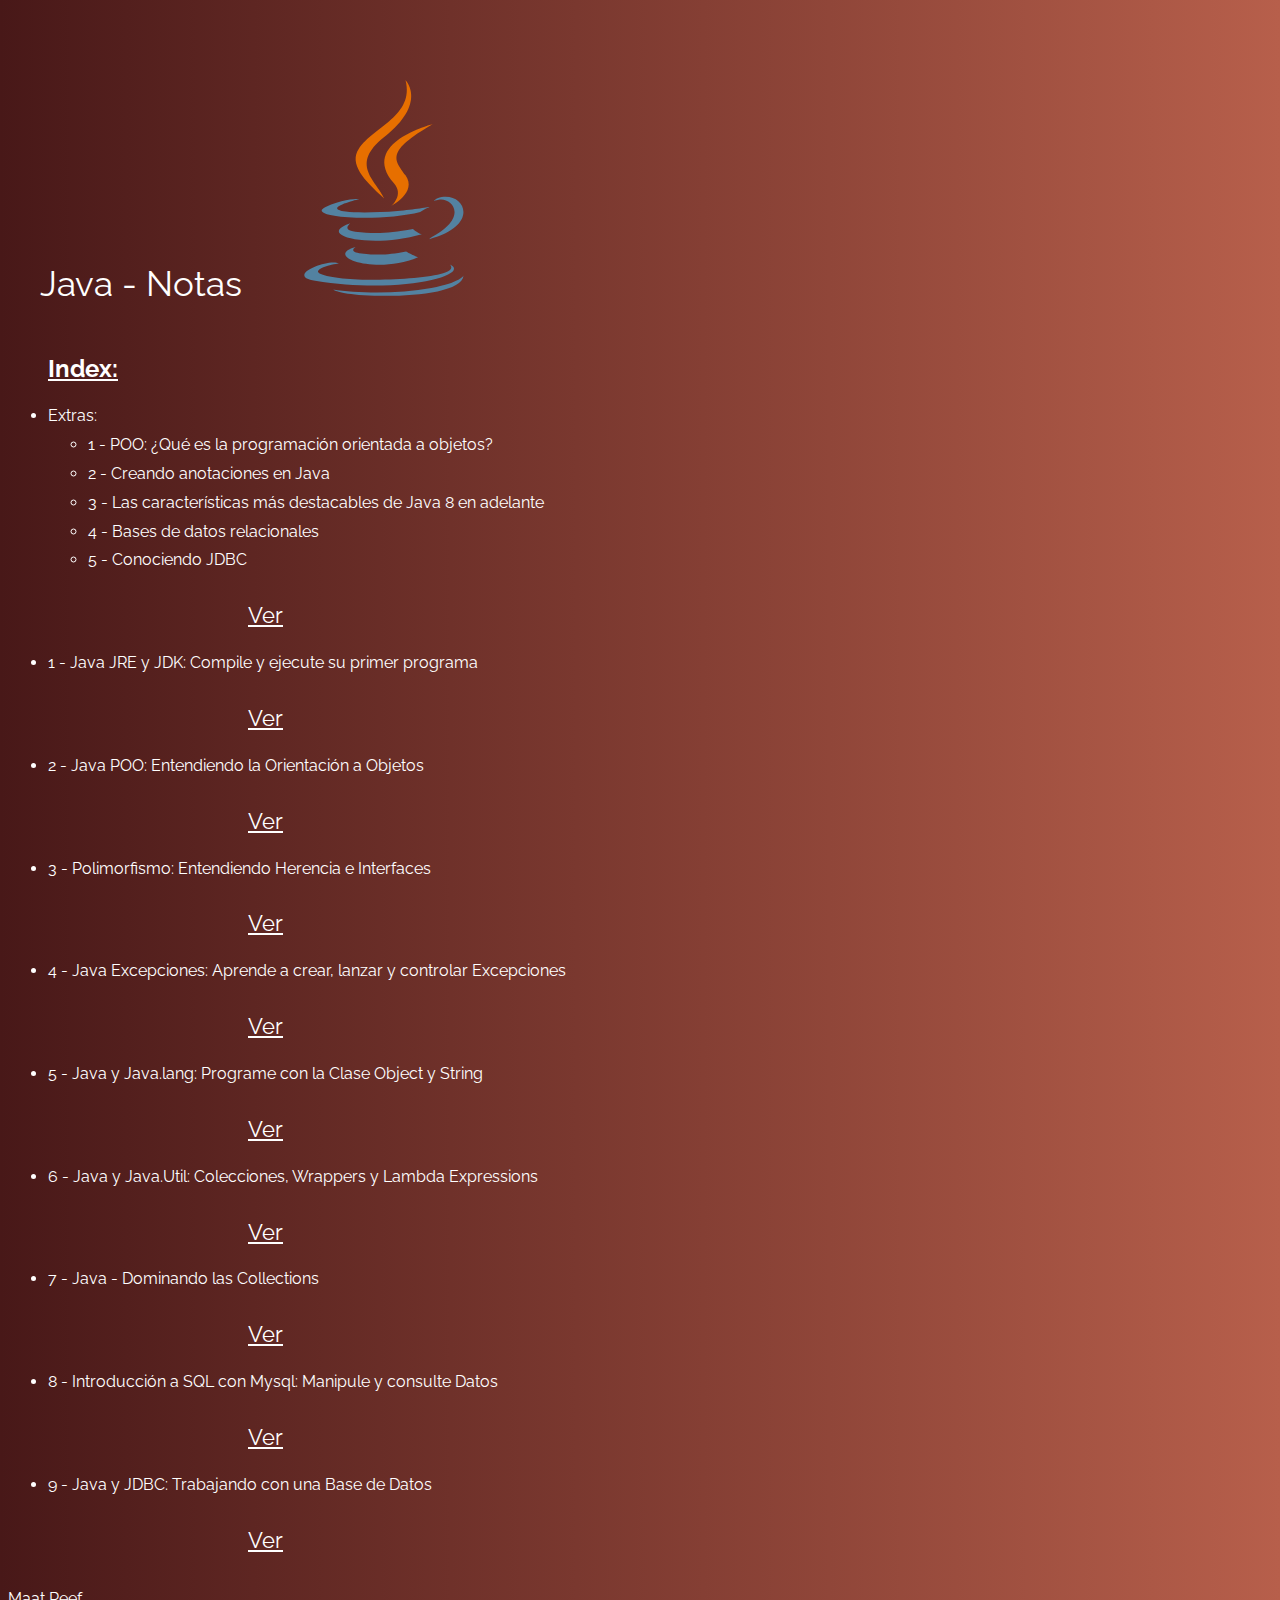
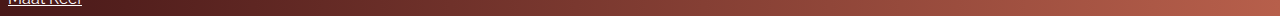
==== index.html @ fba9f631 "Detalles" ====
<!DOCTYPE html>
<html lang="en">
<head>
    <meta charset="UTF-8">
    <meta name="viewport" content="width=device-width, initial-scale=1.0">
    <link rel="shortcut icon" type=image/jpg href="img/logo/favicon.ico"/>
    <title>Introducción Java</title>
    <link href="https://fonts.googleapis.com/css?family=Raleway:400,700,900" rel="stylesheet">
    <link rel="stylesheet" href="css/style.css">

</head>
<body>

    <div class="contenido">
        <p>Java - Notas</p>
        <img src="img/java.svg" style="width: 160px; margin-left: 50px;" alt="">
    </div>

    <h2 class="index">Index:</h2>
    <table>
        <ul>
            <li>Extras:</li>
            <ul>
                <li>1 - POO: ¿Qué es la programación orientada a objetos?</li>
                <li>2 - Creando anotaciones en Java</li>
                <li>3 - Las características más destacables de Java 8 en adelante</li>
                <li>4 - Bases de datos relacionales</li>
                <li>5 - Conociendo JDBC</li>
            </ul>
            <a class="search" href="1/0_Atajos/index.html" target="blank_">Ver</a> 
            <br>

            <li>1 - Java JRE y JDK: Compile y ejecute su primer programa</li>
            <ul>
                
            </ul>
            <a class="search" href="1/1/index.html" target="blank_">Ver</a> 
            <br>

            <li>2 - Java POO: Entendiendo la Orientación a Objetos</li>
            <ul>
                
            </ul>
            <a class="search" href="1/2/index.html" target="blank_">Ver</a> 
            <br>

            <li>3 - Polimorfismo: Entendiendo Herencia e Interfaces</li>
            <ul>
                
            </ul>
            <a class="search" href="1/3/index.html" target="blank_">Ver</a> 
            <br>

            <li>4 - Java Excepciones: Aprende a crear, lanzar y controlar Excepciones</li>
            <ul>
                
            </ul>
            <a class="search" href="1/4/index.html" target="blank_">Ver</a> 
            <br>

            <li>5 - Java y Java.lang: Programe con la Clase Object y String</li>
            <ul>
                
            </ul>
            <a class="search" href="1/5/index.html" target="blank_">Ver</a> 
            <br>

            <li>6 - Java y Java.Util: Colecciones, Wrappers y Lambda Expressions</li>
            <ul>
                
            </ul>
            <a class="search" href="1/6/index.html" target="blank_">Ver</a> 
            <br>

            <li>7 - Java - Dominando las Collections</li>
            <ul>
                
            </ul>
            <a class="search" href="1/7/index.html" target="blank_">Ver</a> 
            <br>

            <li>8 - Introducción a SQL con Mysql: Manipule y consulte Datos</li>
            <ul>
                
            </ul>
            <a class="search" href="1/8/index.html" target="blank_">Ver</a> 
            <br>

            <li>9 - Java y JDBC: Trabajando con una Base de Datos</li>
            <ul>
                
            </ul>
            <a class="search" href="1/9/index.html" target="blank_">Ver</a> 

            <!-- <br>
            <li>10 - </li>
            <ul>
                
            </ul>
            <a class="search" href="#" target="blank_">Ver</a> 
            <br>
            <li>11 </li>
            <ul>

            </ul>
            <a class="search" href="#" target="blank_">Ver</a> 
            <br> -->
        </ul>
    </table>
        <!-- <h2 class="index">Extras:</h2>
        <table>
            <ul>
                <li>1 - </li>
                <ul>

                </ul>
                <a class="search" href="#" target="blank_">Ver</a>
                <br>
                <br>
            </ul> 
        </table> -->
    <a href="http://maatreef.netlify.app" target="_blank">Maat Reef</a>
</body>
</html>
---- css/style.css ----
body {
    background: #b75f4b;  /* fallback for old browsers */
    background: -webkit-linear-gradient(to right, #481818, #b75f4b);  /* Chrome 10-25, Safari 5.1-6 */
    background: linear-gradient(to right, #481818, #b75f4b); /* W3C, IE 10+/ Edge, Firefox 16+, Chrome 26+, Opera 12+, Safari 7+ */
}

h1, p, a{
    font-family: 'Raleway', sans-serif;
    display: inline-block;
    text-align: center;
    line-height:.8;
    color: white;
    padding: 0rem;
}
.index{
    font-size: 1.5rem;
    margin-left: -1.5   rem;
    text-decoration: underline;
}
ul{
    text-decoration: none;
}
li{
    font-family: 'Raleway', sans-serif;
    line-height:1.8rem;
    color: white;
}
.search {
    display: inline-block;
    font-size: 1.4rem;
    margin-top: 1.5rem;
    margin-left: 12rem;
    margin-bottom: 1rem;
    border-radius: 0.5rem;
    background-color: transparent;
    font-family: 'Raleway', sans-serif;;
    padding: 0.5rem;
}
pre{
    font-family: Verdana, Geneva, Tahoma, sans-serif;
    margin-left: 20rem;
    display: inline-block;
    margin: 5rem auto 0 auto;
    line-height: 1.25rem;
    color: white;
}
.contenido {
    max-width: 1200px;
    margin: 5rem auto 0 auto;
    color: white;
    font-size: 3rem;
    font-family: 'Raleway', sans-serif;
}
@media (max-width:560px) {
    .contenido{
        font-size: 0.5rem;
    }
    pre{
        font-size: 0.7rem;
    }
}
h1 {
    font-size: 4rem;
}
h2{
    font-size: 2rem;
    text-decoration: underline;
    font-family: 'Raleway', sans-serif;;
    padding-left: 2.5rem;
    color: white;
}
p {
    font-size: 2.2rem;
}

.hashtag {
    font-family: Arial, Helvetica, sans-serif;
}

/*Boton wpp*/
.contact{
    position: fixed;
    right: 6px;
    top: 90%;
    z-index: 20;
}
.contact .wpp{
    float: right;
    clear: right;
    margin: 6px;
    max-width: 100%;
    vertical-align: middle;
    border-style: none;
}
.contact .wpp:hover{   
    transform: scale(1.5) rotate(1turn);
    transition: all 0.7s ease-in-out;
}
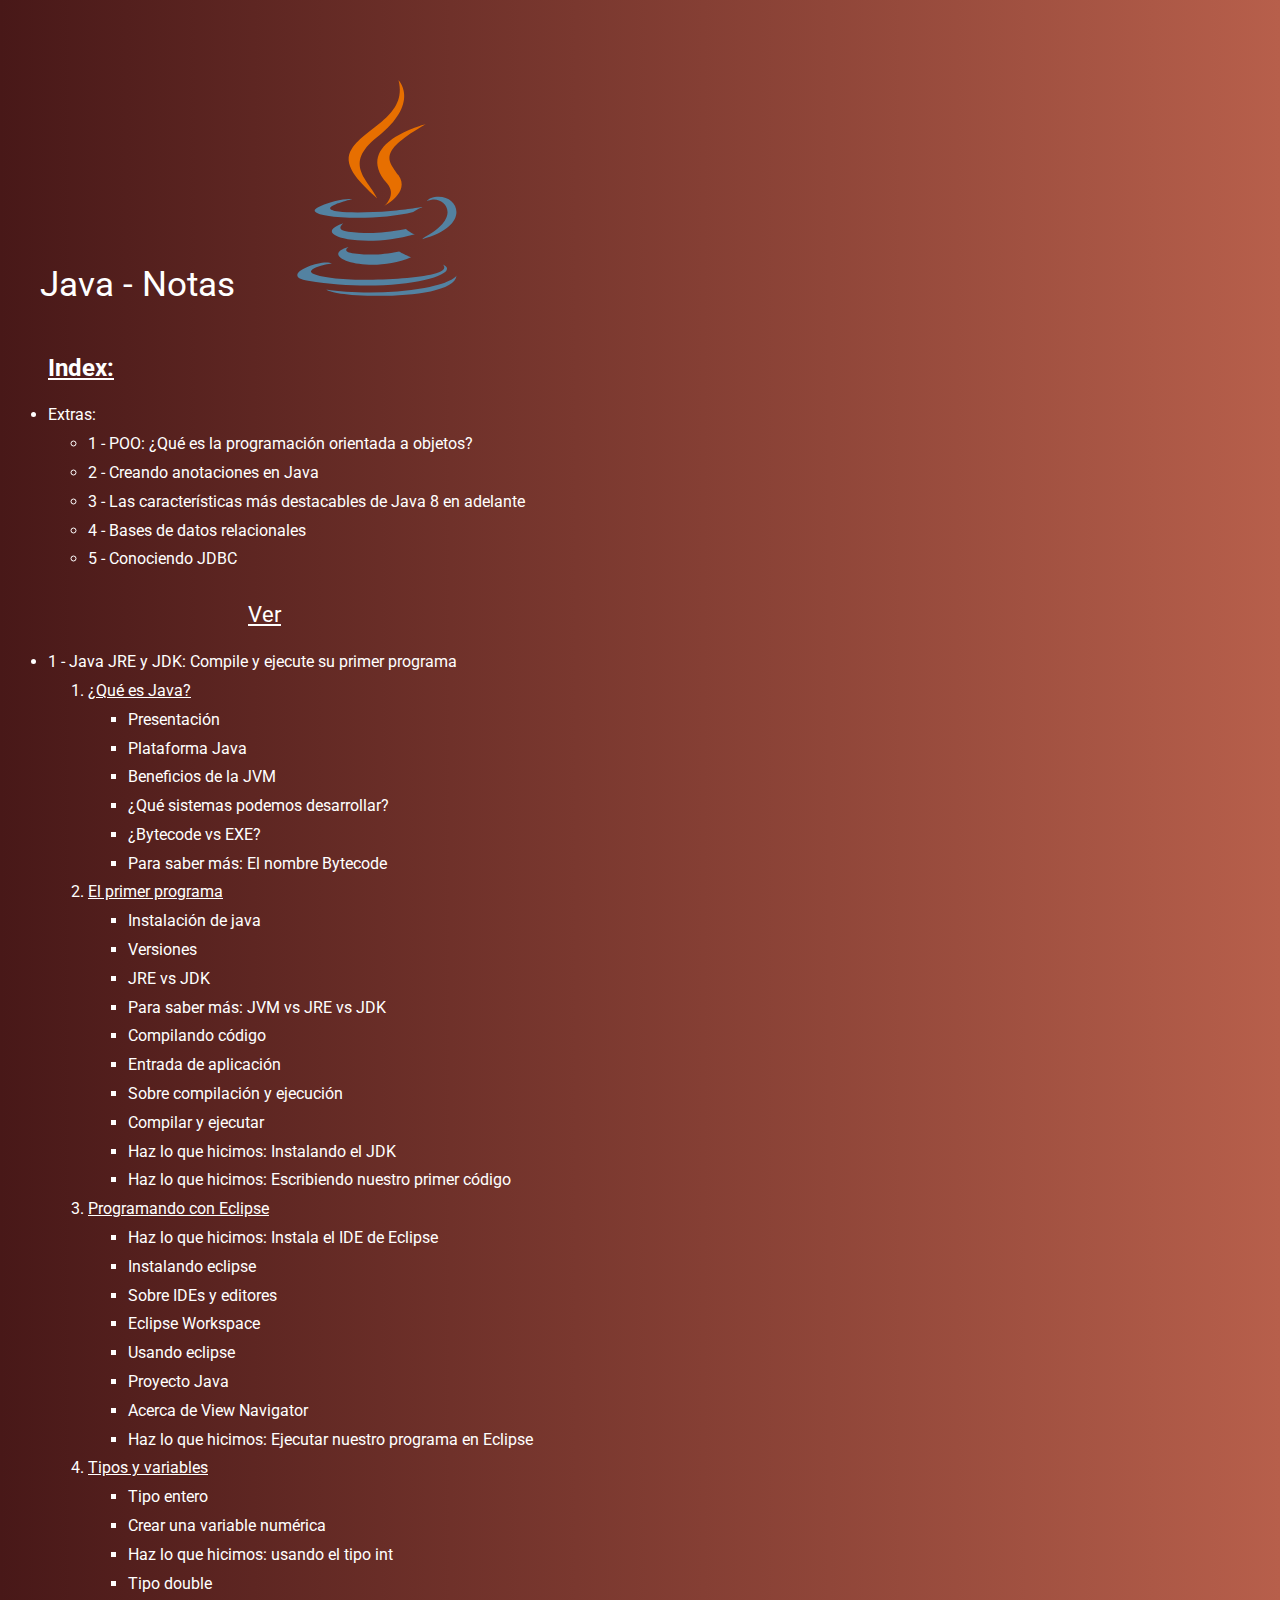
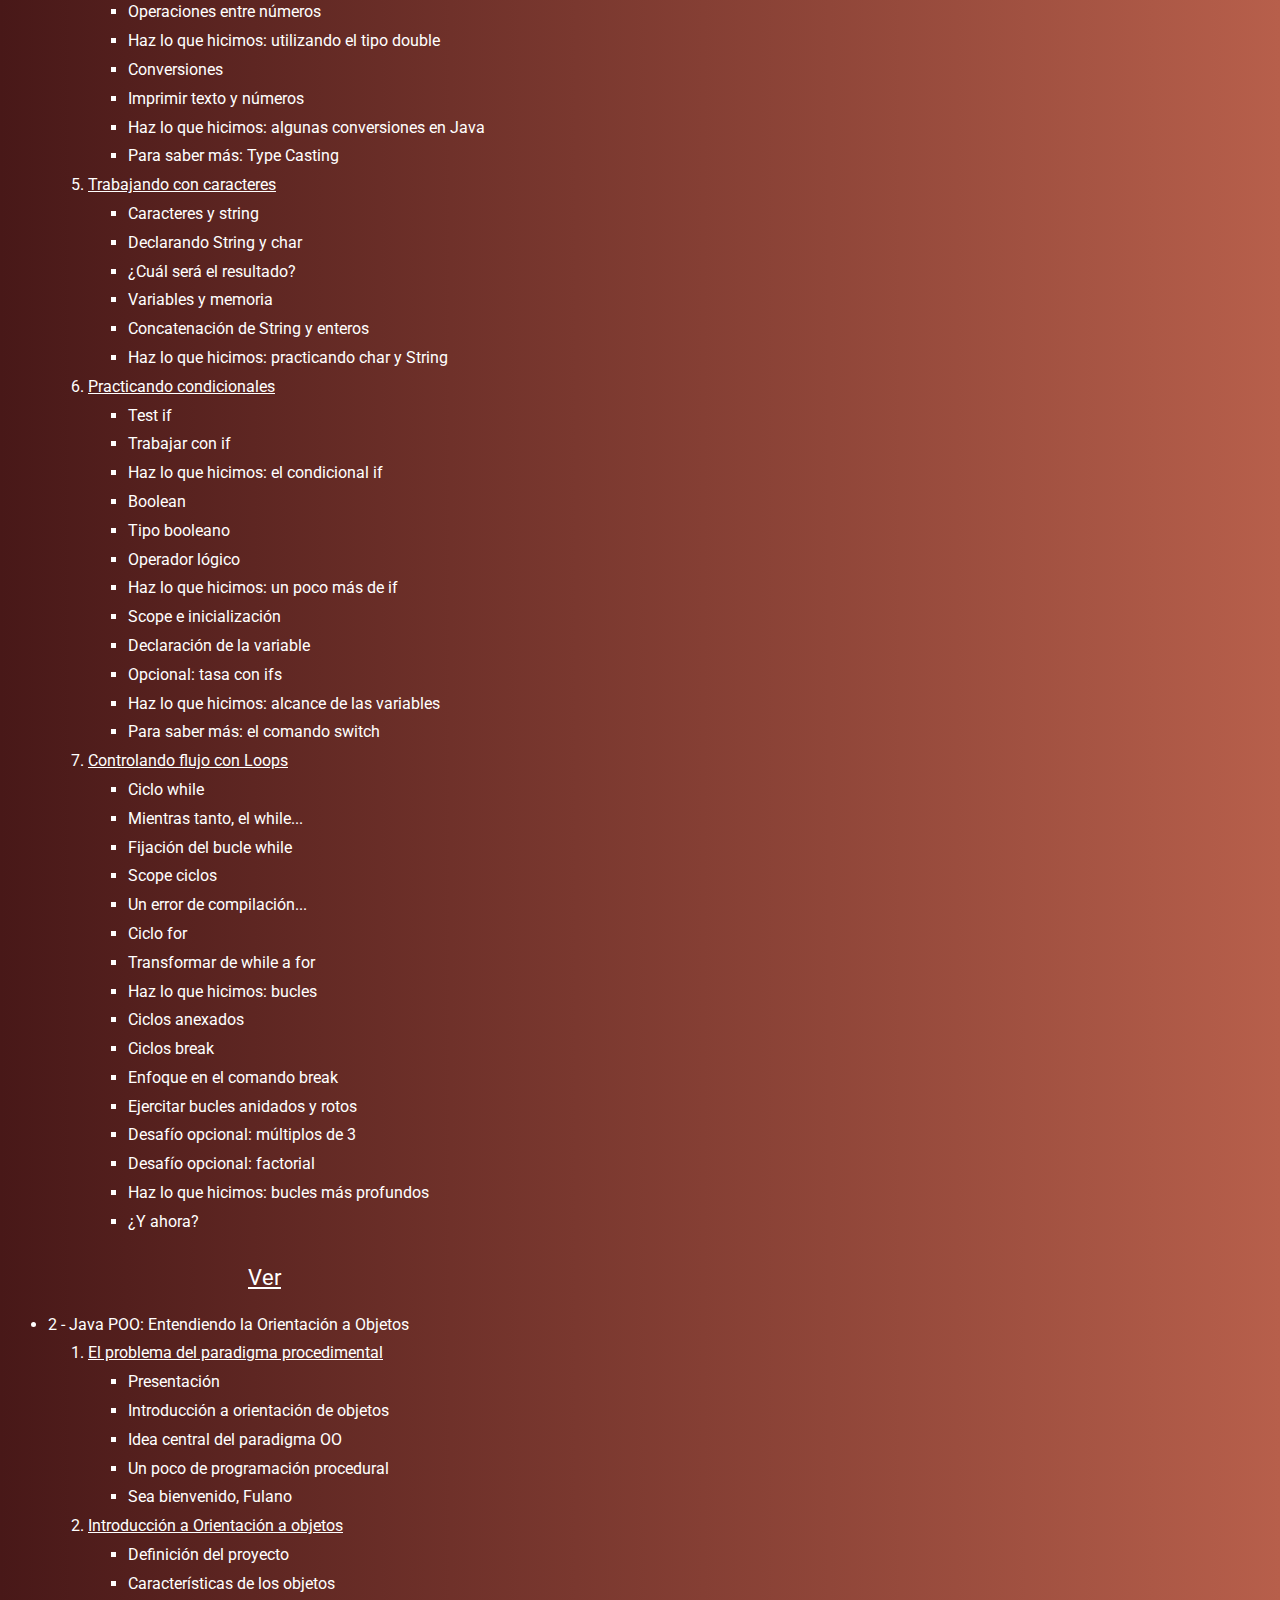
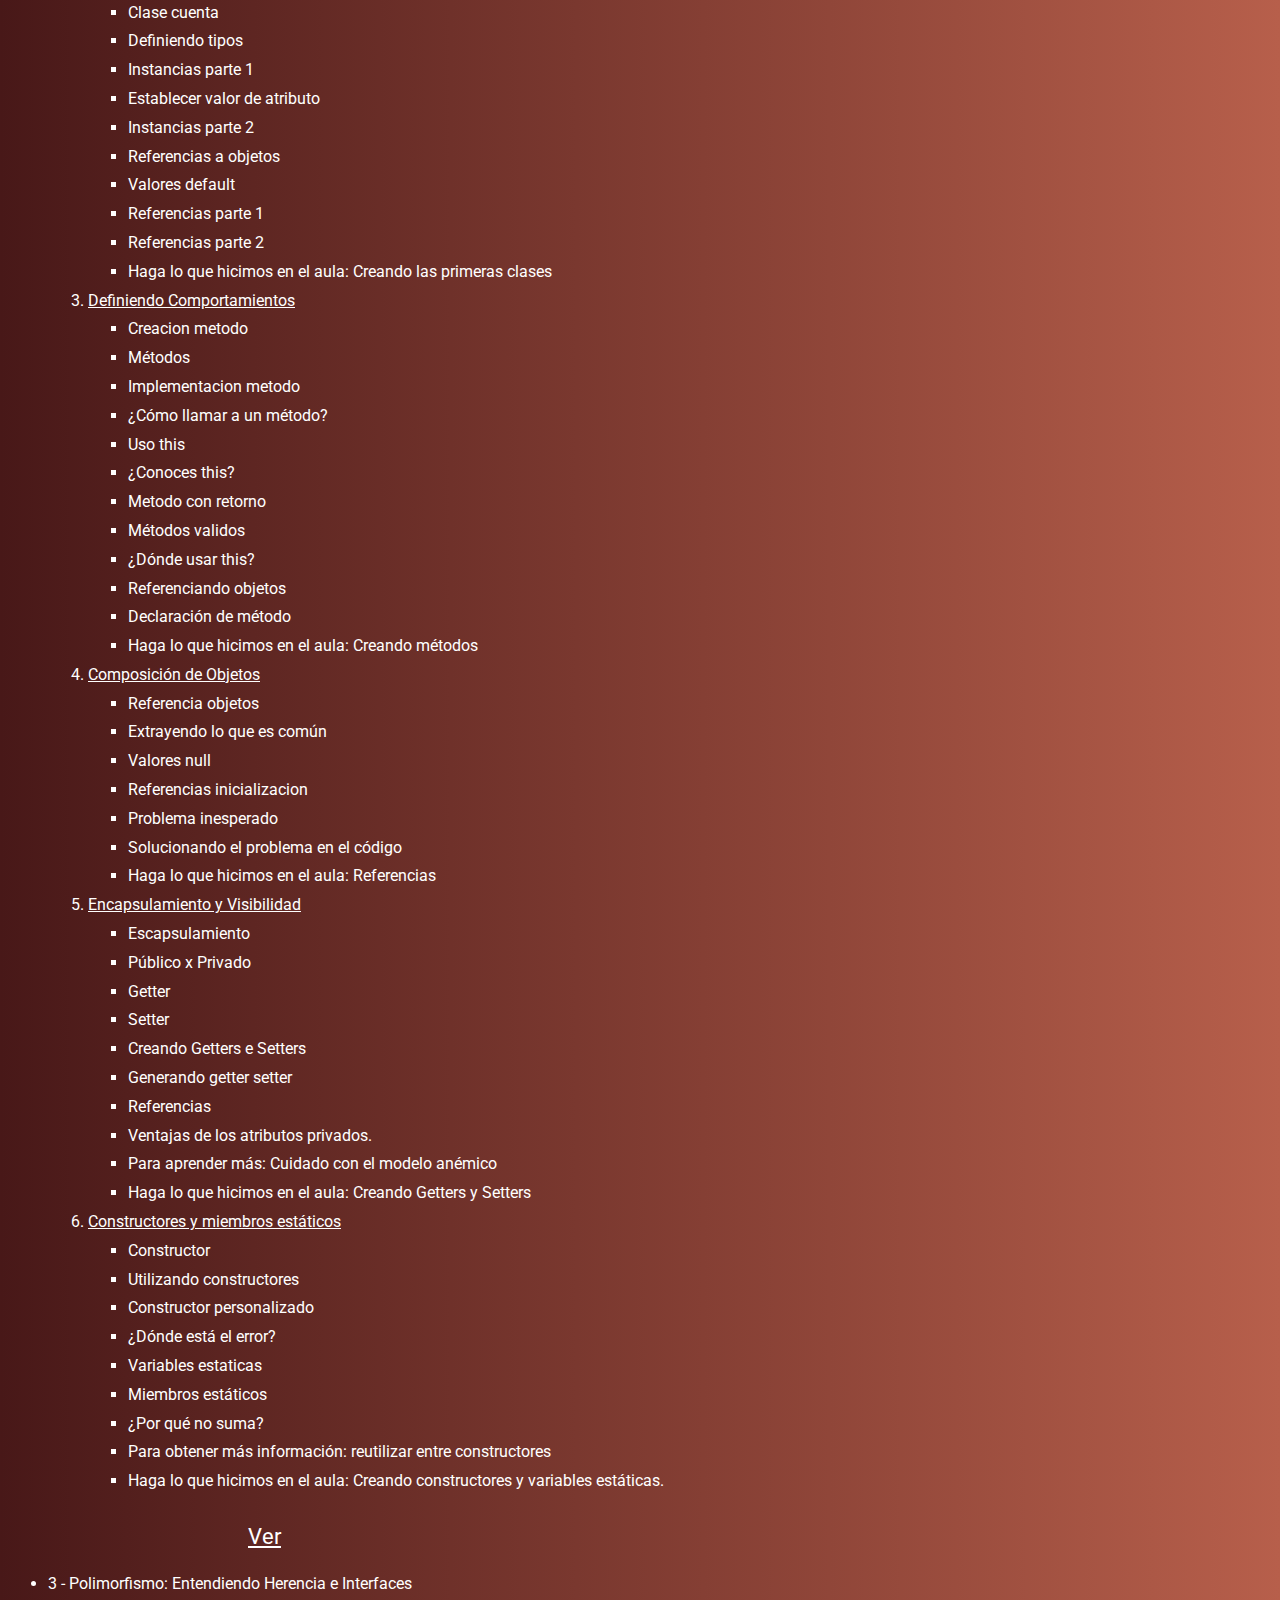
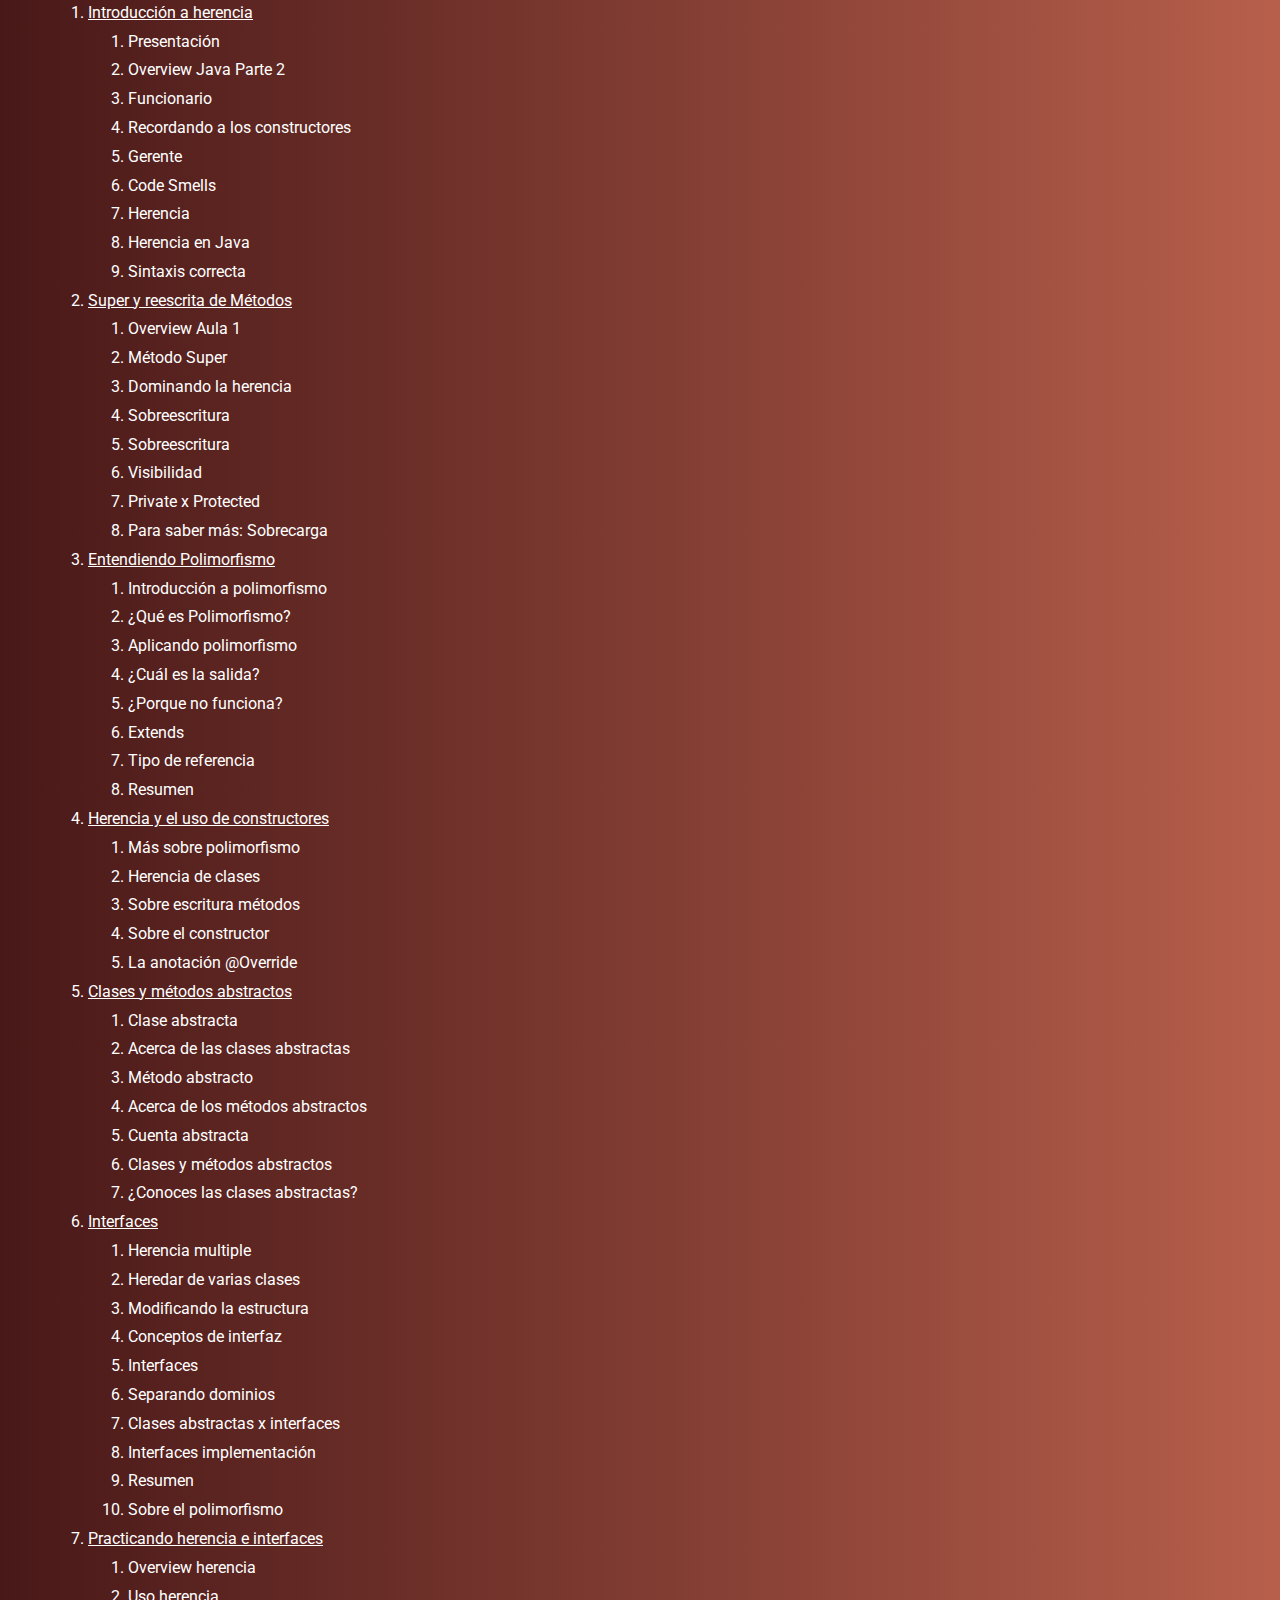
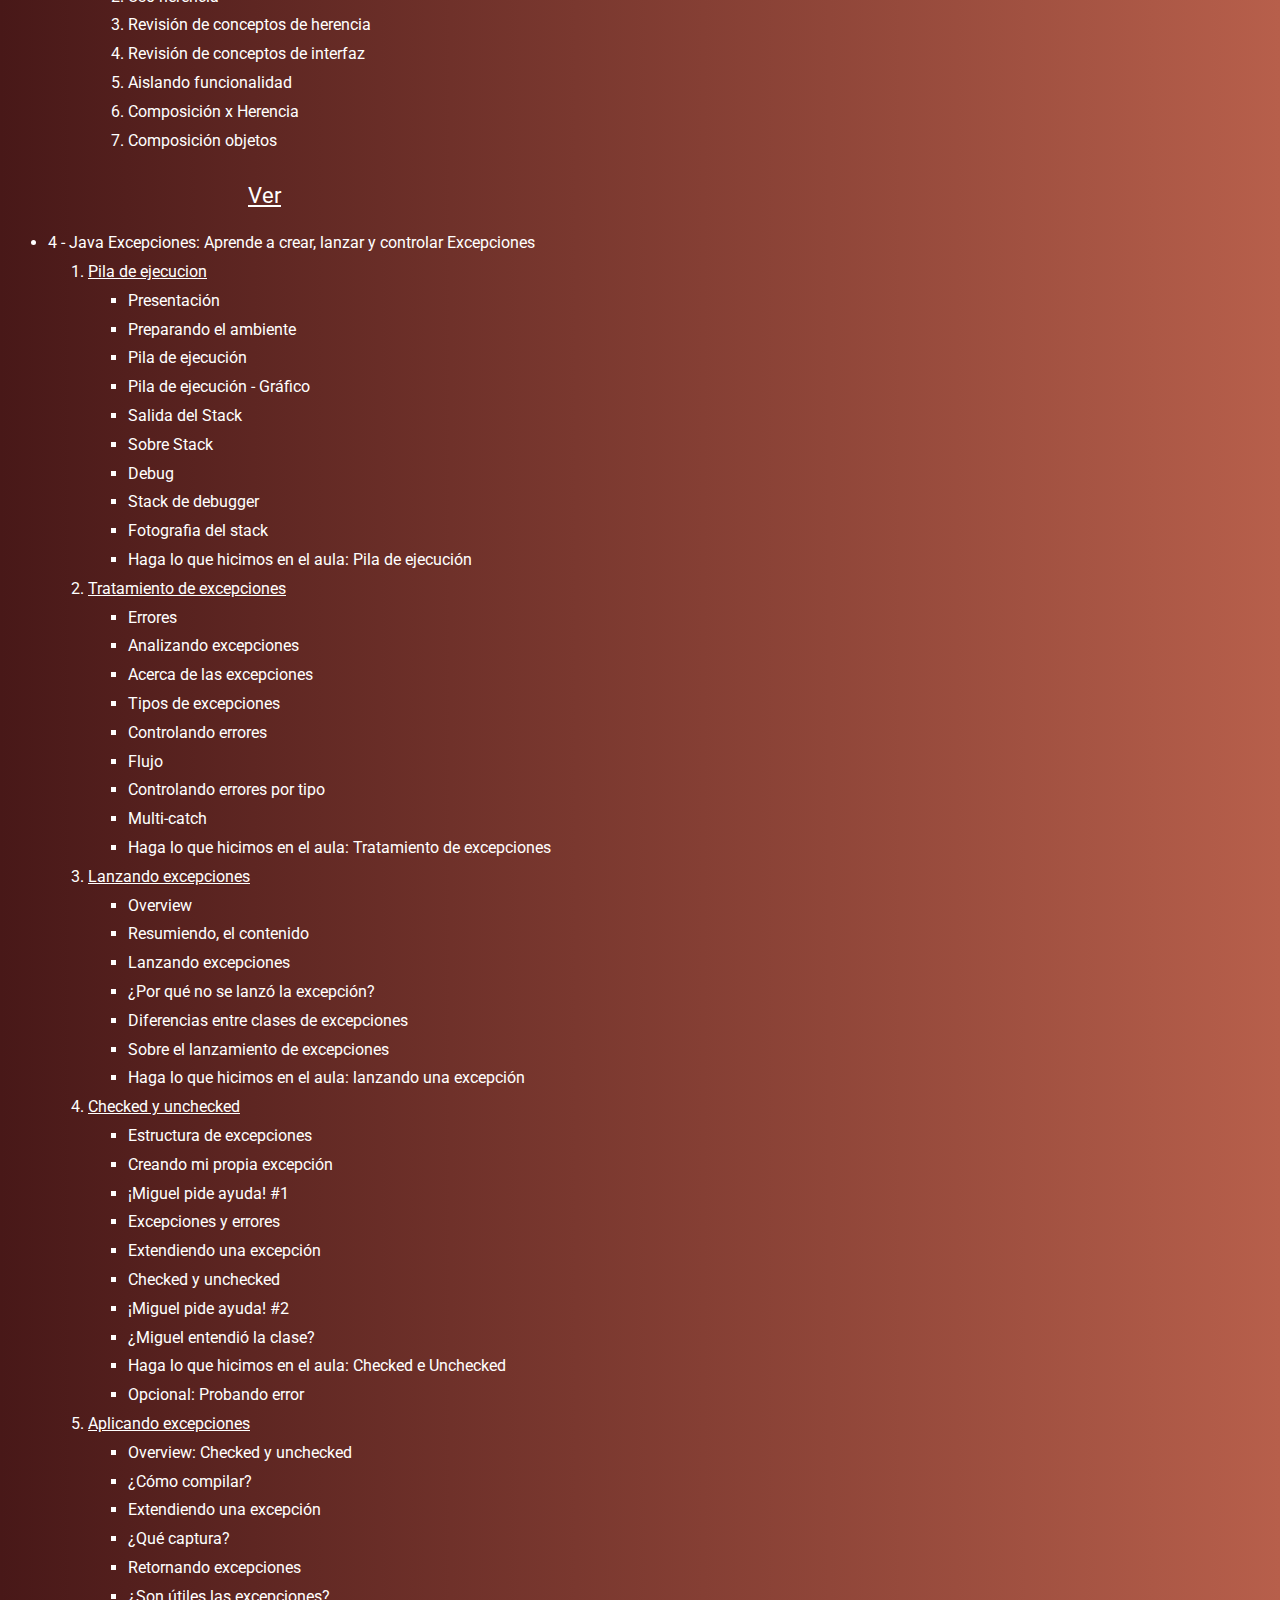
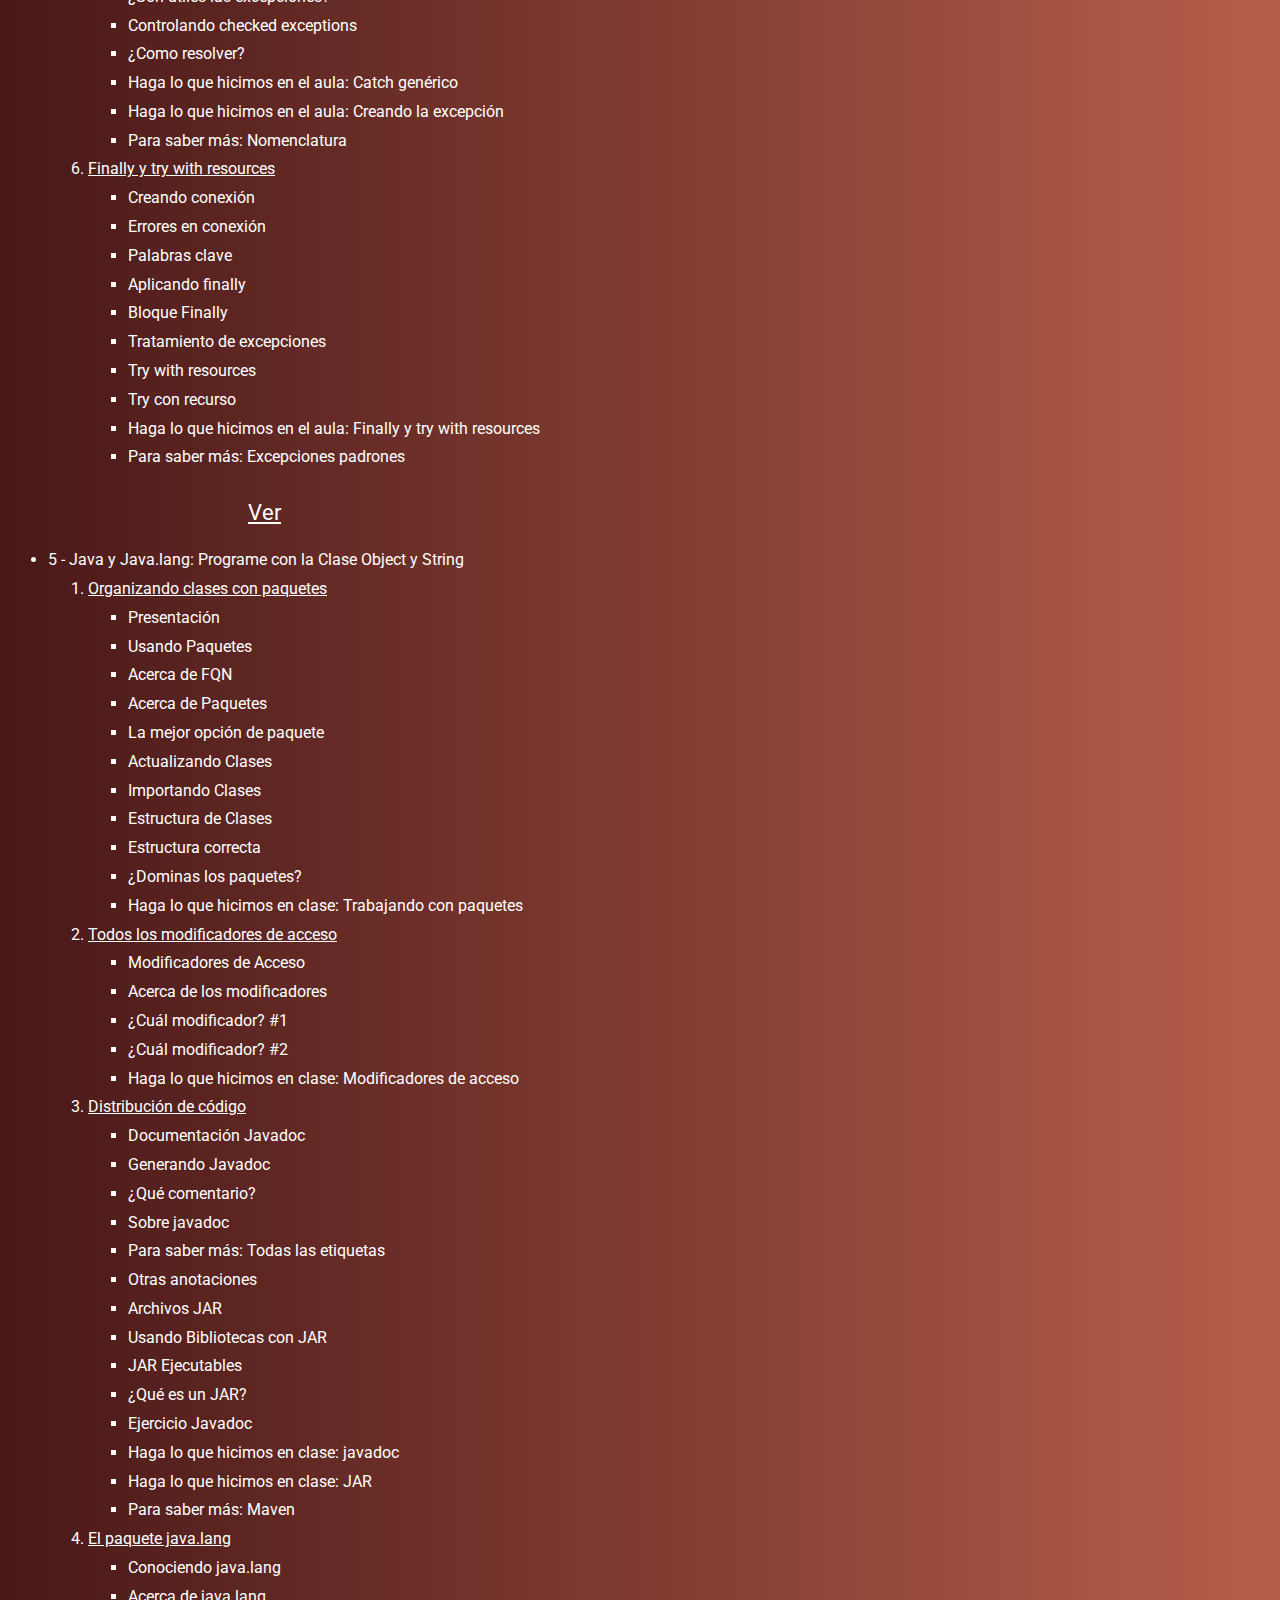
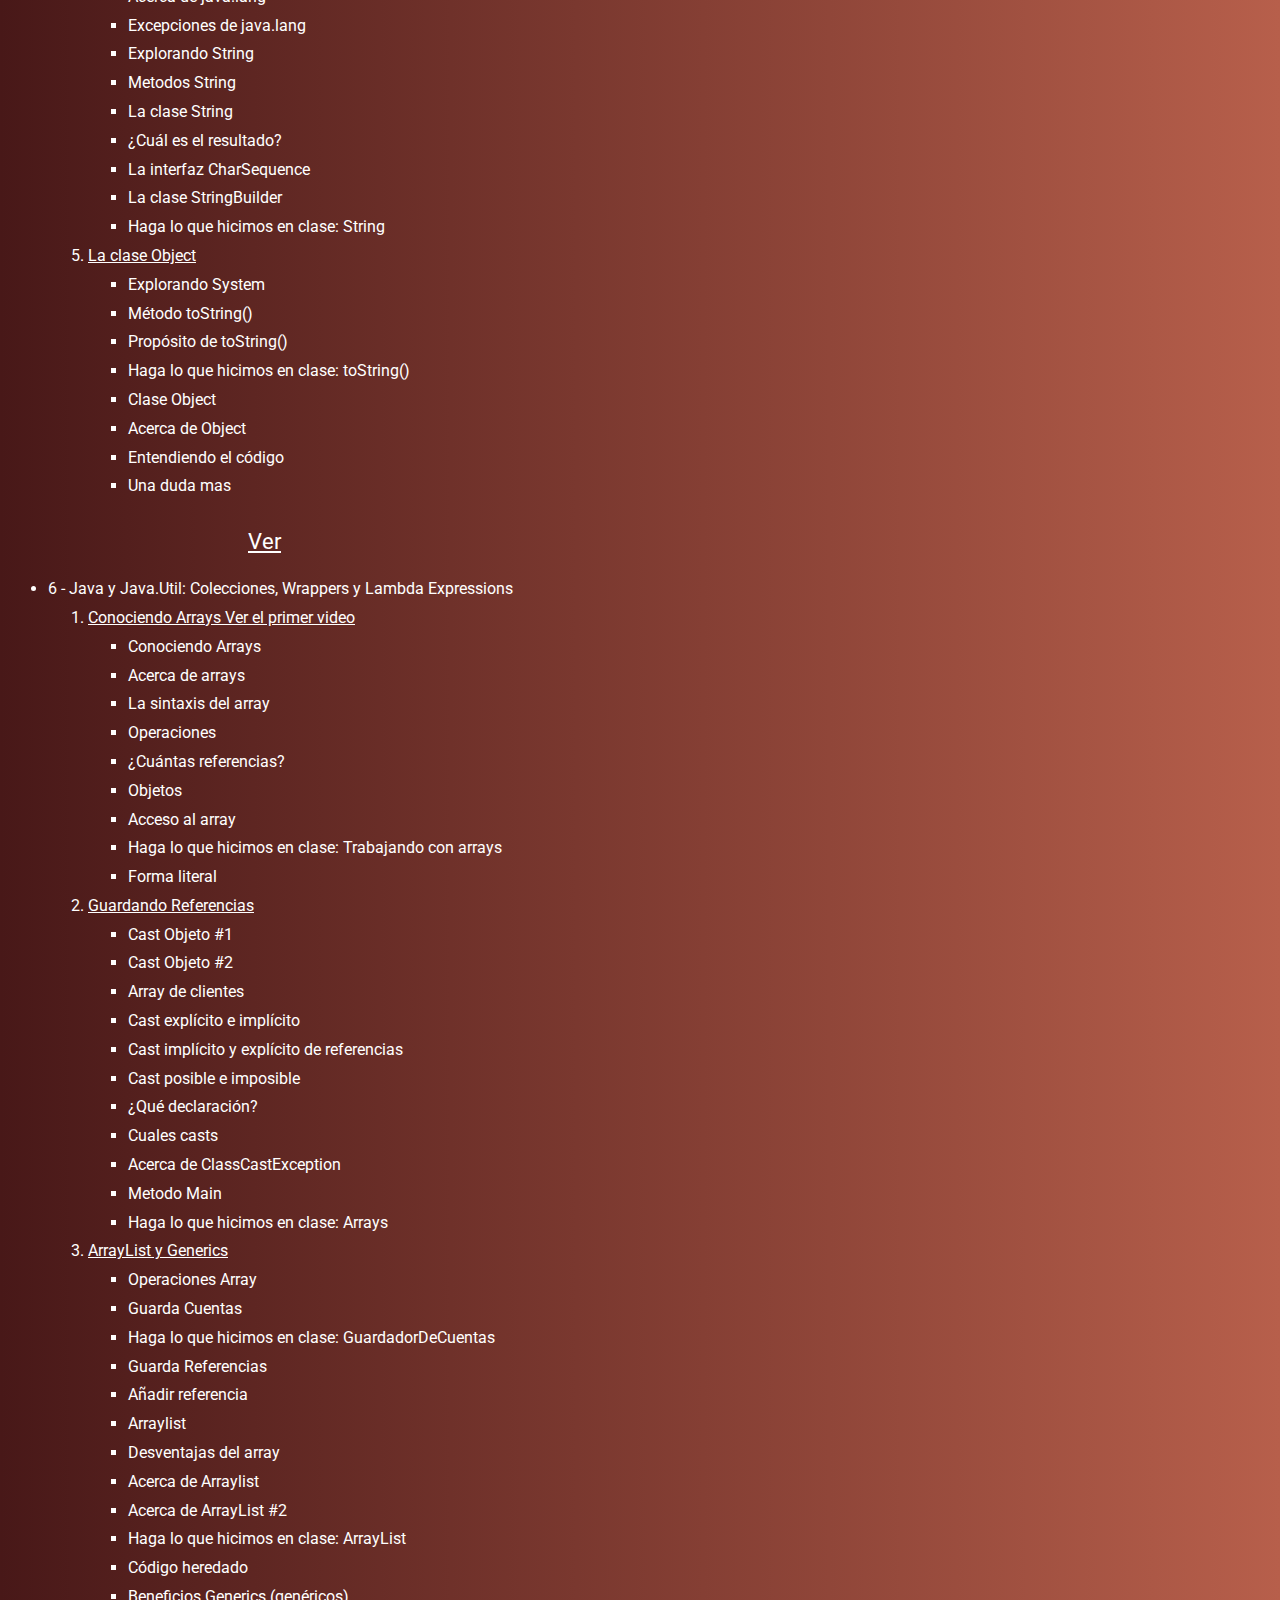
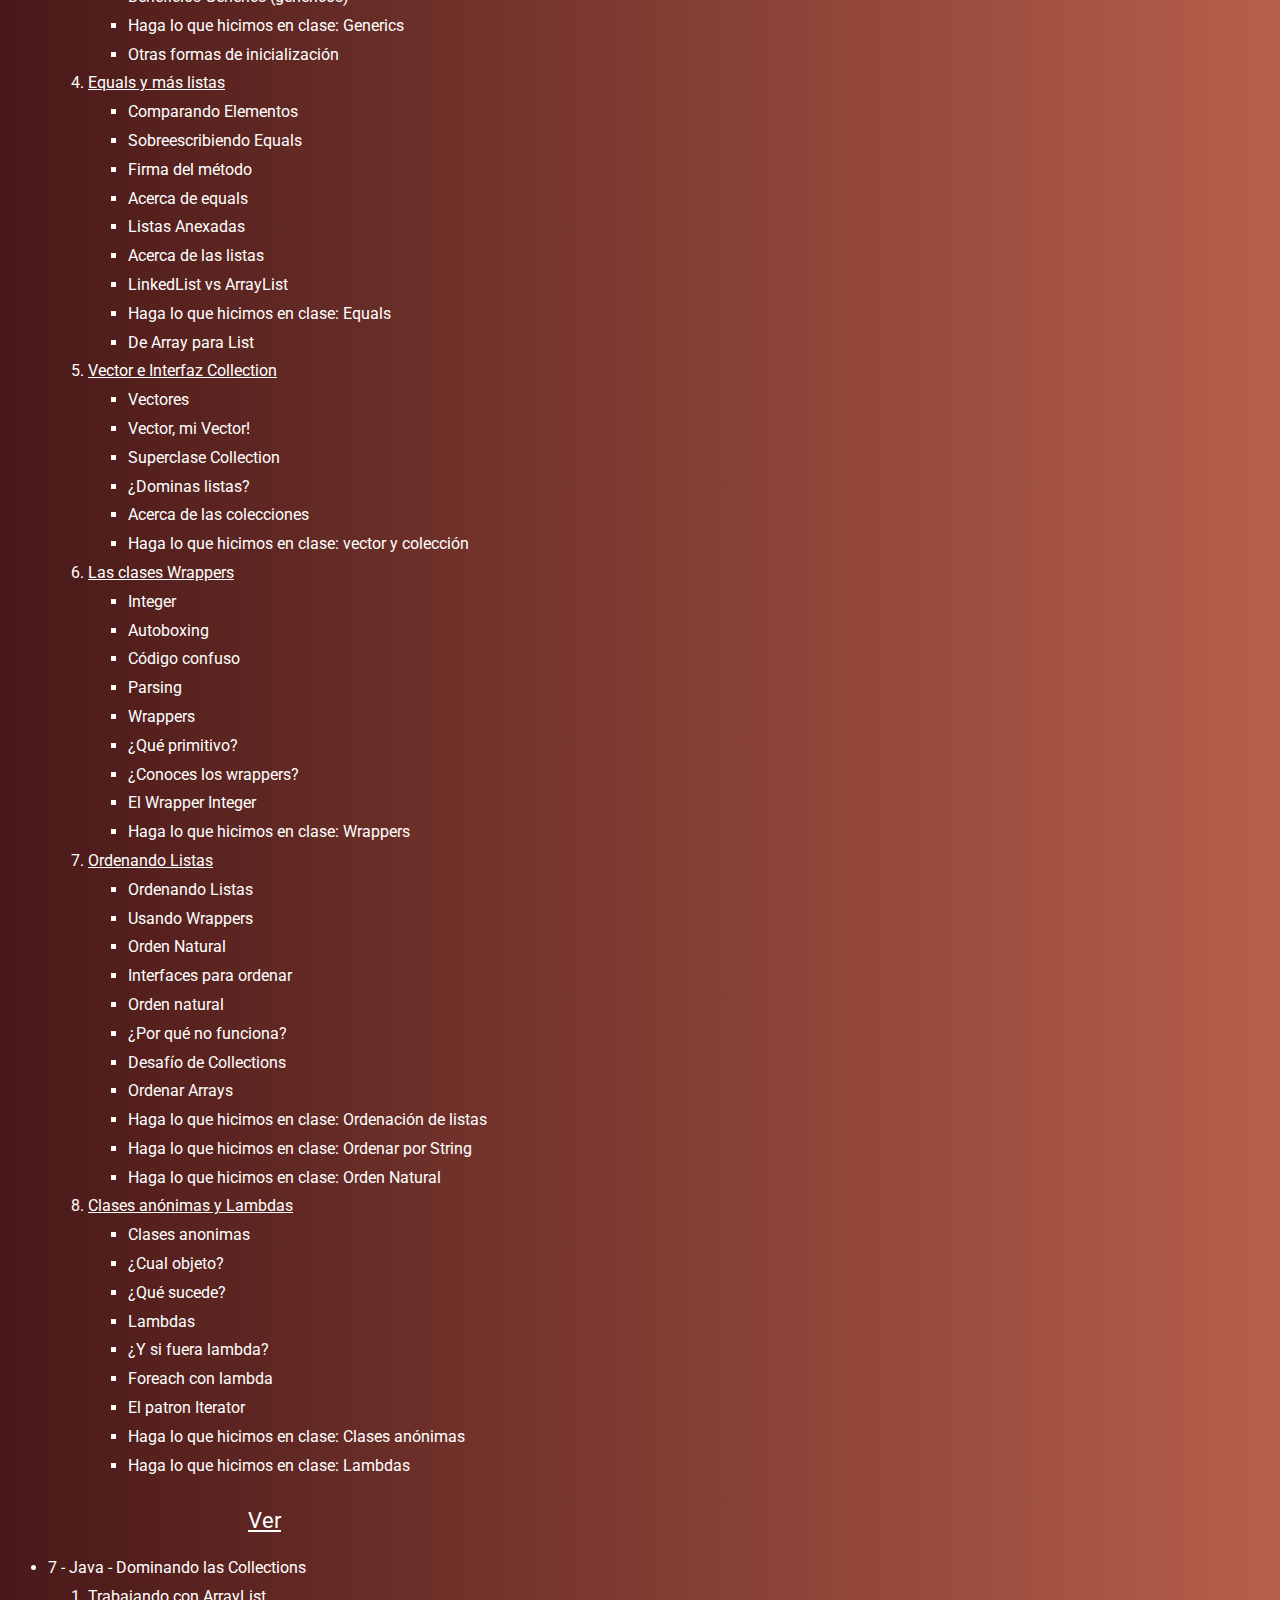
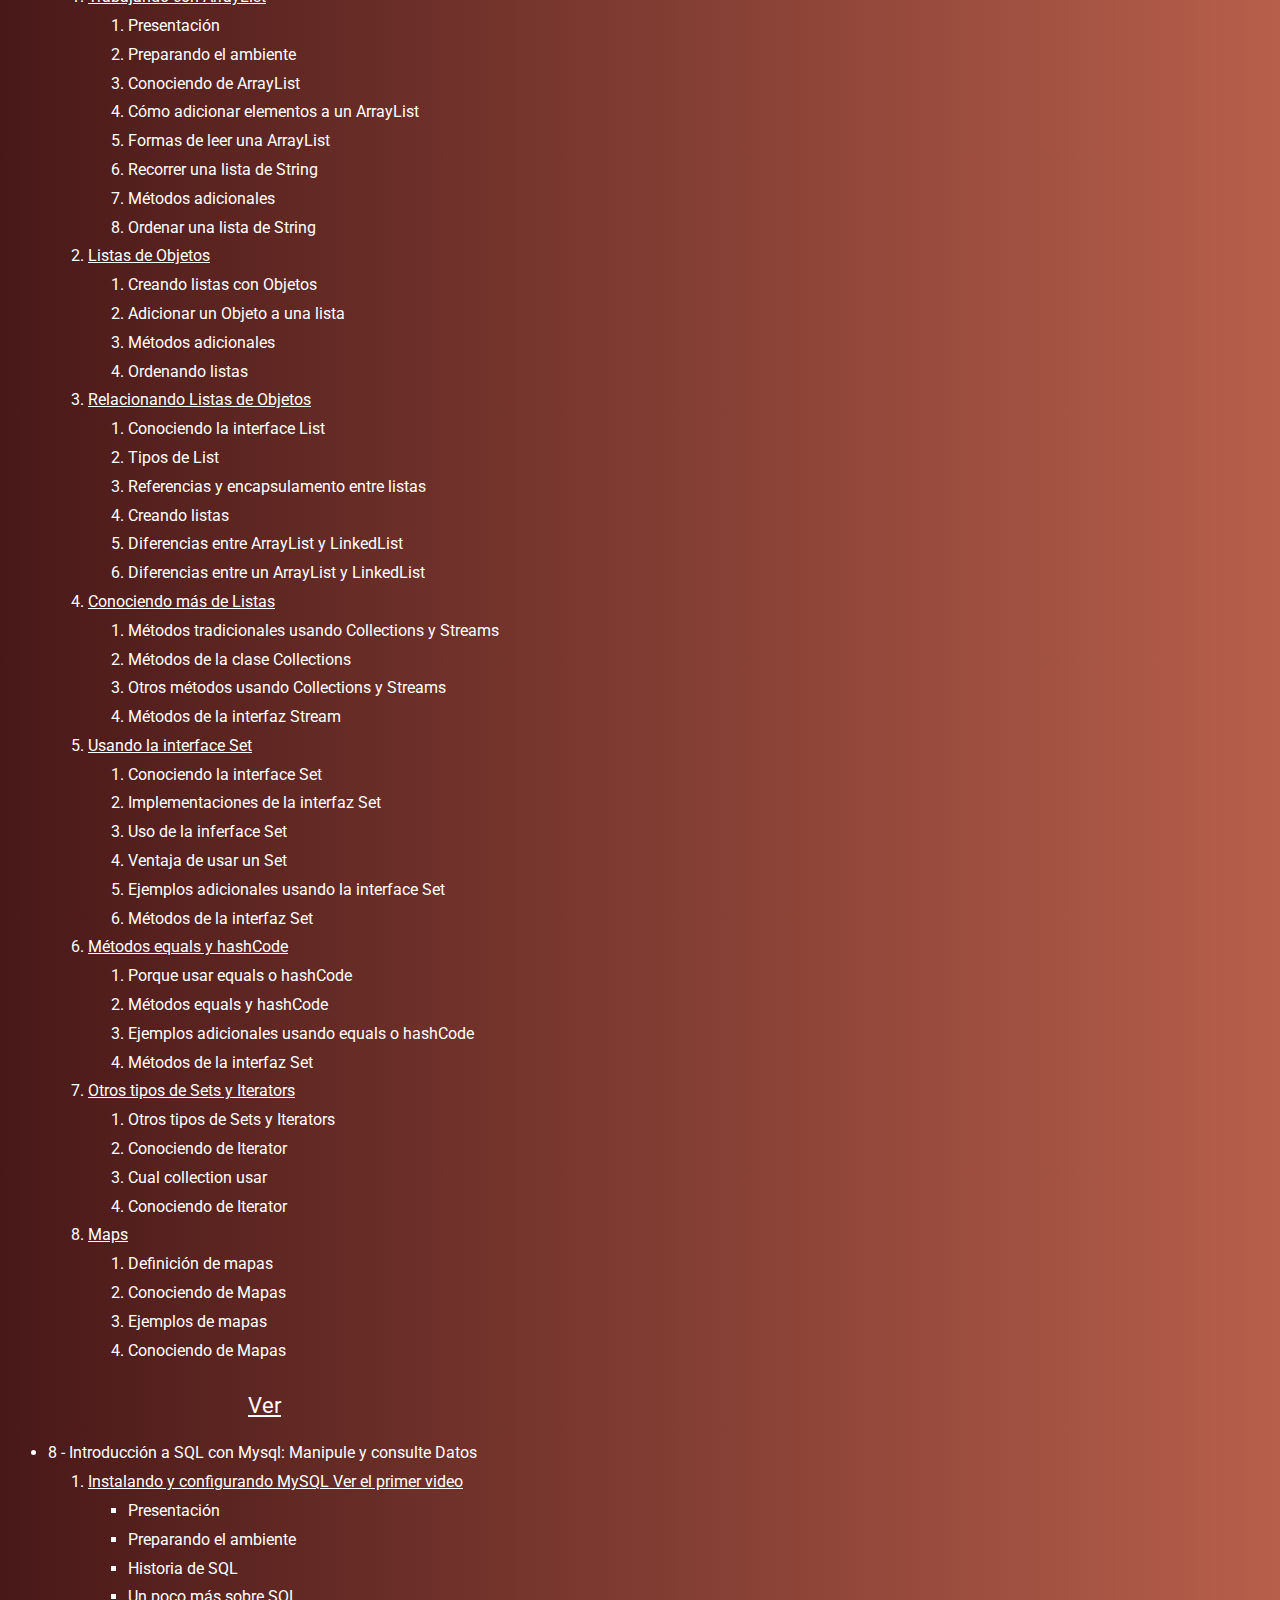
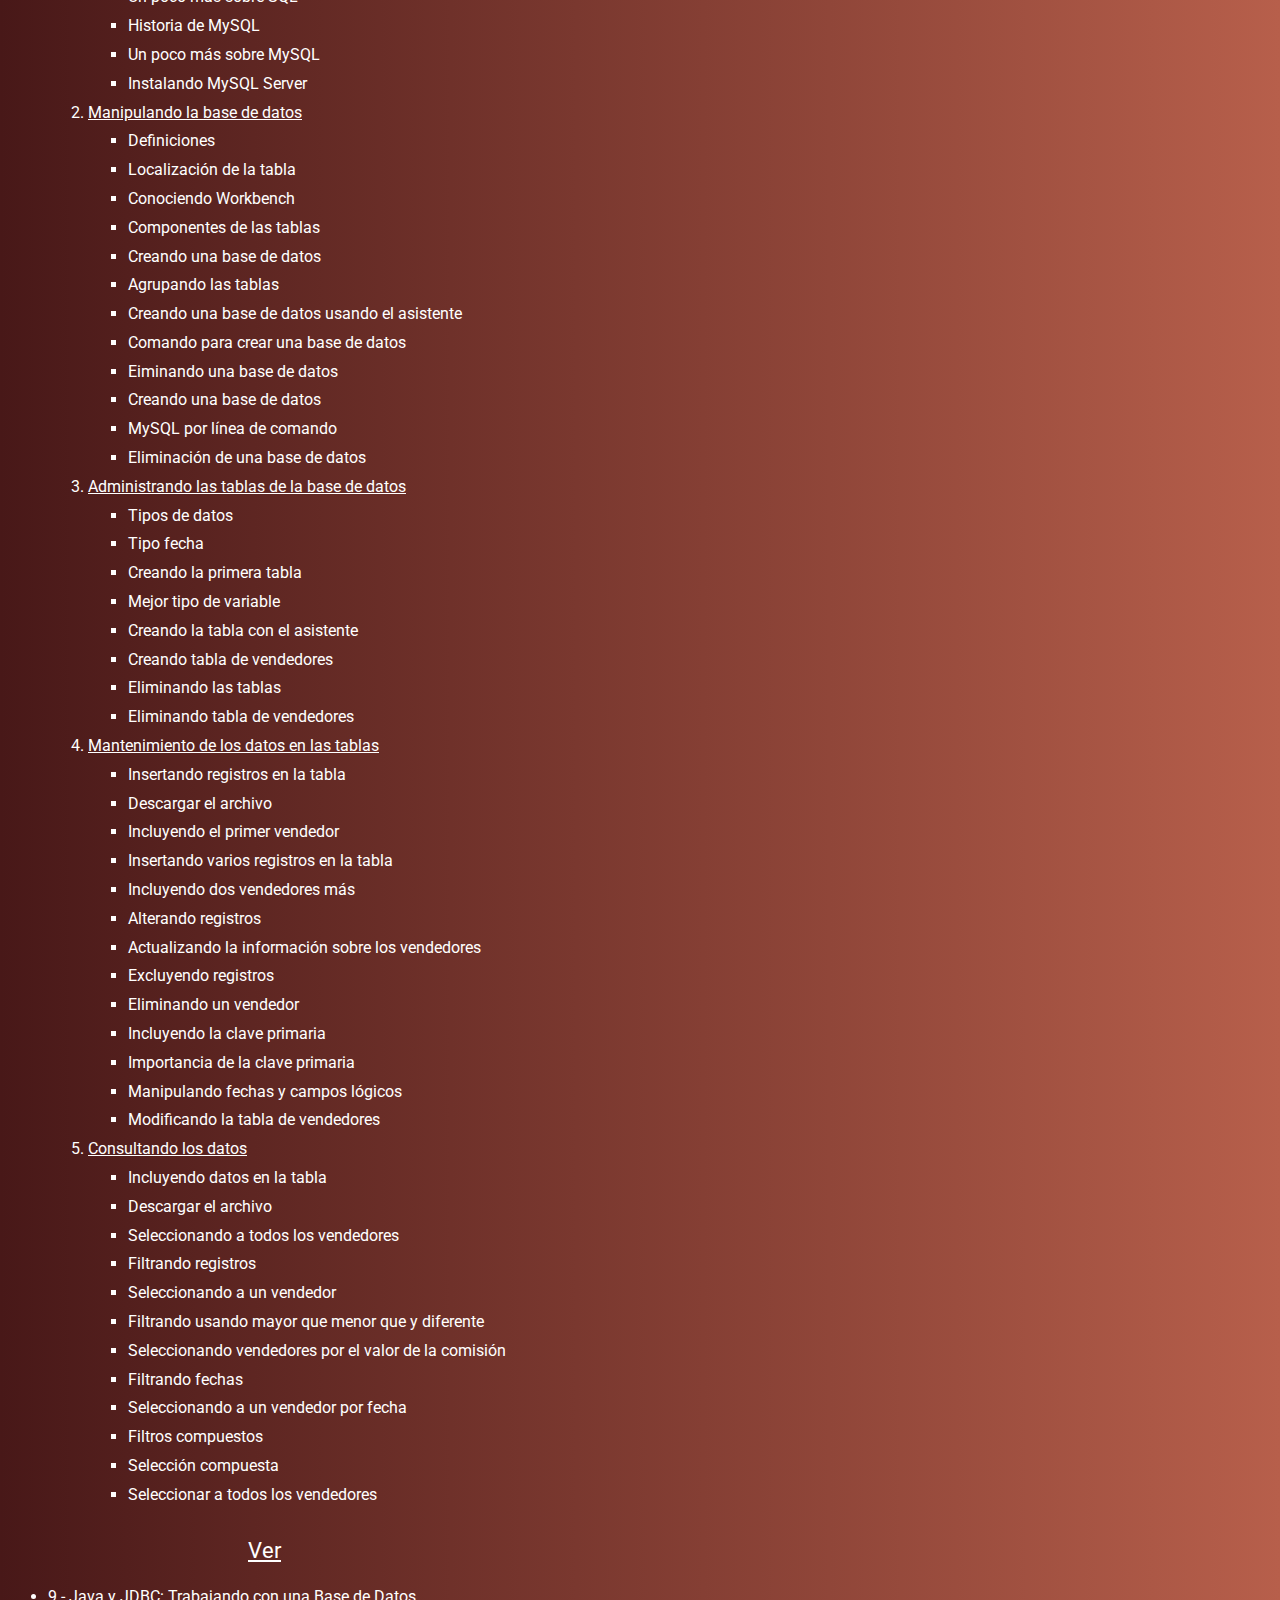
==== commit 991be083: "Details" ====
--- a/index.html
+++ b/index.html
@@ -31,65 +31,886 @@
             <br>
 
             <li>1 - Java JRE y JDK: Compile y ejecute su primer programa</li>
-            <ul>
-                
-            </ul>
+        
+            <ol>
+                <li>
+                    <a href="#1">¿Qué es Java?</a>
+                    <ul><li>Presentación</li>
+                        <li>Plataforma Java</li>
+                        <li>Beneficios de la JVM</li>
+                        <li>¿Qué sistemas podemos desarrollar?</li>
+                        <li>¿Bytecode vs EXE?</li>
+                        <li>Para saber más: El nombre Bytecode</li>
+                        
+                    </ul>
+                </li>
+                <li>
+                    <a href="#2">El primer programa</a>
+                    <ul><li>Instalación de java</li>
+                        <li>Versiones</li>
+                        <li>JRE vs JDK</li>
+                        <li>Para saber más: JVM vs JRE vs JDK</li>
+                        <li>Compilando código</li>
+                        <li>Entrada de aplicación</li>
+                        <li>Sobre compilación y ejecución</li>
+                        <li>Compilar y ejecutar</li>
+                        <li>Haz lo que hicimos: Instalando el JDK</li>
+                        <li>Haz lo que hicimos: Escribiendo nuestro primer código</li>
+                        
+                    </ul>
+                </li>
+                <li>
+                    <a href="#3">Programando con Eclipse</a>
+                    <ul><li>Haz lo que hicimos: Instala el IDE de Eclipse</li>
+                        <li>Instalando eclipse</li>
+                        <li>Sobre IDEs y editores</li>
+                        <li>Eclipse Workspace</li>
+                        <li>Usando eclipse</li>
+                        <li>Proyecto Java</li>
+                        <li>Acerca de View Navigator</li>
+                        <li>Haz lo que hicimos: Ejecutar nuestro programa en Eclipse</li>
+                        
+                    </ul>
+                </li>
+                <li>
+                    <a href="#4">Tipos y variables</a>
+                    <ul><li>Tipo entero</li>
+                        <li>Crear una variable numérica</li>
+                        <li>Haz lo que hicimos: usando el tipo int</li>
+                        <li>Tipo double</li>
+                        <li>Operaciones entre números</li>
+                        <li>Haz lo que hicimos: utilizando el tipo double</li>
+                        <li>Conversiones</li>
+                        <li>Imprimir texto y números</li>
+                        <li>Haz lo que hicimos: algunas conversiones en Java</li>
+                        <li>Para saber más: Type Casting</li>
+                          
+                    </ul>
+                </li>
+                <li>
+                    <a href="#5">Trabajando con caracteres</a>
+                    <ul>
+                        <li>Caracteres y string</li>
+                        <li>Declarando String y char</li>
+                        <li>¿Cuál será el resultado?</li>
+                        <li>Variables y memoria</li>
+                        <li>Concatenación de String y enteros</li>
+                        <li>Haz lo que hicimos: practicando char y String</li>
+                        
+                    </ul>
+                </li>
+                <li>
+                    <a href="#6">Practicando condicionales</a>
+                    <ul>
+                        <li>Test if</li>
+                        <li>Trabajar con if</li>
+                        <li>Haz lo que hicimos: el condicional if</li>
+                        <li>Boolean</li>
+                        <li>Tipo booleano</li>
+                        <li>Operador lógico</li>
+                        <li>Haz lo que hicimos: un poco más de if</li>
+                        <li>Scope e inicialización</li>
+                        <li>Declaración de la variable</li>
+                        <li>Opcional: tasa con ifs</li>
+                        <li>Haz lo que hicimos: alcance de las variables</li>
+                        <li>Para saber más: el comando switch</li>
+                        
+                    </ul>
+                </li>
+                <li>
+                    <a href="#7">Controlando flujo con Loops</a>
+                    <ul>
+                        <li>Ciclo while</li>
+                        <li>Mientras tanto, el while...</li>
+                        <li>Fijación del bucle while</li>
+                        <li>Scope ciclos</li>
+                        <li>Un error de compilación...</li>
+                        <li>Ciclo for</li>
+                        <li>Transformar de while a for</li>
+                        <li>Haz lo que hicimos: bucles</li>
+                        <li>Ciclos anexados</li>
+                        <li>Ciclos break</li>
+                        <li>Enfoque en el comando break</li>
+                        <li>Ejercitar bucles anidados y rotos</li>
+                        <li>Desafío opcional: múltiplos de 3</li>
+                        <li>Desafío opcional: factorial</li>
+                        <li>Haz lo que hicimos: bucles más profundos</li>
+                        
+                        
+                        <li>¿Y ahora?</li>
+                        
+                    </ul>
+                </li>
+            </ol>
+            
             <a class="search" href="1/1/index.html" target="blank_">Ver</a> 
             <br>
 
             <li>2 - Java POO: Entendiendo la Orientación a Objetos</li>
-            <ul>
-                
-            </ul>
+        
+                <ol>
+                    <li>
+                        <a href="#1">El problema del paradigma procedimental</a>
+                        <ul>    <li>Presentación</li>
+                            <li>Introducción a orientación de objetos</li>
+                            <li>Idea central del paradigma OO</li>
+                            <li>Un poco de programación procedural</li>
+                            <li>Sea bienvenido, Fulano</li>
+                            
+                        </ul>
+                    </li>
+                    <li>
+                        <a href="#2">Introducción a Orientación a objetos</a>
+                        <ul>    <li>Definición del proyecto</li>
+                            <li>Características de los objetos</li>
+                            <li>Clase cuenta</li>
+                            <li>Definiendo tipos</li>
+                            <li>Instancias parte 1</li>
+                            <li>Establecer valor de atributo</li>
+                            <li>Instancias parte 2</li>
+                            <li>Referencias a objetos</li>
+                            <li>Valores default</li>
+                            <li>Referencias parte 1</li>
+                            <li>Referencias parte 2</li>
+                            <li>Haga lo que hicimos en el aula: Creando las primeras clases</li>
+                            
+                        </ul>
+                    </li>
+                    <li>
+                        <a href="#3">Definiendo Comportamientos</a>
+                        <ul>    
+                            <li>Creacion metodo</li>
+                            <li>Métodos</li>
+                            <li>Implementacion metodo</li>
+                            <li>¿Cómo llamar a un método?</li>
+                            <li>Uso this</li>
+                            <li>¿Conoces this?</li>
+                            <li>Metodo con retorno</li>
+                            <li>Métodos validos</li>
+                            <li>¿Dónde usar this?</li>
+                            <li>Referenciando objetos</li>
+                            <li>Declaración de método</li>
+                            <li>Haga lo que hicimos en el aula: Creando métodos</li>
+                            
+                        </ul>
+                    </li>
+                    <li>
+                        <a href="#4">Composición de Objetos</a>
+                        <ul>    
+                            <li>Referencia objetos</li>
+                            <li>Extrayendo lo que es común</li>
+                            <li>Valores null</li>
+                            <li>Referencias inicializacion</li>
+                            <li>Problema inesperado</li>
+                            <li>Solucionando el problema en el código</li>
+                            <li>Haga lo que hicimos en el aula: Referencias</li>
+                            
+                        </ul>
+                    </li>
+                    <li>
+                        <a href="#5">Encapsulamiento y Visibilidad</a>
+                        <ul>    
+                            <li>Escapsulamiento</li>
+                            <li>Público x Privado</li>
+                            <li>Getter</li>
+                            <li>Setter</li>
+                            <li>Creando Getters e Setters</li>
+                            <li>Generando getter setter</li>
+                            <li>Referencias</li>
+                            <li>Ventajas de los atributos privados.</li>
+                            <li>Para aprender más: Cuidado con el modelo anémico</li>
+                            <li>Haga lo que hicimos en el aula: Creando Getters y Setters</li>
+                            
+                        </ul>
+                    </li>
+                    <li>
+                        <a href="#6">Constructores y miembros estáticos</a>
+                        <ul>    
+                            <li>Constructor</li>
+                            <li>Utilizando constructores</li>
+                            <li>Constructor personalizado</li>
+                            <li>¿Dónde está el error?</li>
+                            <li>Variables estaticas</li>
+                            <li>Miembros estáticos</li>
+                            <li>¿Por qué no suma?</li>
+                            <li>Para obtener más información: reutilizar entre constructores</li>
+                            <li>Haga lo que hicimos en el aula: Creando constructores y variables estáticas.</li>
+                            
+                            
+                            
+                        </ul>
+                    </li>
+                </ol>
+        
             <a class="search" href="1/2/index.html" target="blank_">Ver</a> 
             <br>
 
             <li>3 - Polimorfismo: Entendiendo Herencia e Interfaces</li>
-            <ul>
+            <ol>
+                <li>
+                    <a href="#1">Introducción a herencia</a>
+                    <ol><li>Presentación</li>
+                        <li>Overview Java Parte 2</li>
+                        <li>Funcionario</li>
+                        <li>Recordando a los constructores</li>
+                        <li>Gerente</li>
+                        <li>Code Smells</li>
+                        <li>Herencia</li>
+                        <li>Herencia en Java</li>
+                        <li>Sintaxis correcta</li>
+                    </ol>
+                </li>
+                <li>
+                    <a href="#2">Super y reescrita de Métodos</a>
+                    <ol>
+                        <li>Overview Aula 1</li>
+                        <li>Método Super</li>
+                        <li>Dominando la herencia</li>
+                        <li>Sobreescritura</li>
+                        <li>Sobreescritura</li>
+                        <li>Visibilidad</li>
+                        <li>Private x Protected</li>
+                        <li>Para saber más: Sobrecarga</li>
+                    </ol>
+                </li>
+                <li>
+                    <a href="#3">Entendiendo Polimorfismo</a>
+                    <ol>
+                        <li>Introducción a polimorfismo</li>
+                        <li>¿Qué es Polimorfismo?</li>
+                        <li>Aplicando polimorfismo</li>
+                        <li>¿Cuál es la salida?</li>
+                        <li>¿Porque no funciona?</li>
+                        <li>Extends</li>
+                        <li>Tipo de referencia</li>
+                        <li>Resumen</li>
+                    </ol>
+                </li>
+                <li>
+                    <a href="#4">Herencia y el uso de constructores</a>
+                    <ol>
+                        <li>Más sobre polimorfismo</li>
+                        <li>Herencia de clases</li>
+                        <li>Sobre escritura métodos</li>
+                        <li>Sobre el constructor</li>
+                        <li>La anotación @Override</li>
+                    </ol>
+                </li>
+                <li>
+                    <a href="#5">Clases y métodos abstractos</a>
+                    <ol>
+                        <li>Clase abstracta</li>
+                        <li>Acerca de las clases abstractas</li>
+                        <li>Método abstracto</li>
+                        <li>Acerca de los métodos abstractos</li>
+                        <li>Cuenta abstracta</li>
+                        <li>Clases y métodos abstractos</li>
+                        <li>¿Conoces las clases abstractas?</li>
+                    </ol>
+                </li>
+                <li>
+                    <a href="#6">Interfaces</a>
+                    <ol>
+                        <li>Herencia multiple</li>
+                        <li>Heredar de varias clases</li>
+                        <li>Modificando la estructura</li>
+                        <li>Conceptos de interfaz</li>
+                        <li>Interfaces</li>
+                        <li>Separando dominios</li>
+                        <li>Clases abstractas x interfaces</li>
+                        <li>Interfaces implementación</li>
+                        <li>Resumen</li>
+                        <li>Sobre el polimorfismo</li>
+                    </ol>
+                </li>
+                <li>
+                    <a href="#7">Practicando herencia e interfaces</a>
+                    <ol>
+                        <li>Overview herencia</li>
+                        <li>Uso herencia</li>
+                        <li>Revisión de conceptos de herencia</li>
+                        <li>Revisión de conceptos de interfaz</li>
+                        <li>Aislando funcionalidad</li>
+                        <li>Composición x Herencia</li>
+                        <li>Composición objetos</li>
+                    </ol>
+                </li>
                 
-            </ul>
+            </ol>
             <a class="search" href="1/3/index.html" target="blank_">Ver</a> 
             <br>
 
             <li>4 - Java Excepciones: Aprende a crear, lanzar y controlar Excepciones</li>
-            <ul>
-                
-            </ul>
+            <ol>
+                <li>
+                    <a href="#1">Pila de ejecucion</a>
+                    <ul><li>Presentación</li>
+                        <li>Preparando el ambiente</li>
+                        <li>Pila de ejecución</li>
+                        <li>Pila de ejecución - Gráfico</li>
+                        <li>Salida del Stack</li>
+                        <li>Sobre Stack</li>
+                        <li>Debug</li>
+                        <li>Stack de debugger</li>
+                        <li>Fotografia del stack</li>
+                        <li>Haga lo que hicimos en el aula: Pila de ejecución</li>
+                        
+                    </ul>
+                </li>
+                <li>
+                    <a href="#2">Tratamiento de excepciones</a>
+                    <ul>
+                        <li>Errores</li>
+                        <li>Analizando excepciones</li>
+                        <li>Acerca de las excepciones</li>
+                        <li>Tipos de excepciones</li>
+                        <li>Controlando errores</li>
+                        <li>Flujo</li>
+                        <li>Controlando errores por tipo</li>
+                        <li>Multi-catch</li>
+                        <li>Haga lo que hicimos en el aula: Tratamiento de excepciones</li>
+                        
+                    </ul>
+                </li>
+                <li>
+                    <a href="#3">Lanzando excepciones</a>
+                    <ul>
+                        <li>Overview</li>
+                        <li>Resumiendo, el contenido</li>
+                        <li>Lanzando excepciones</li>
+                        <li>¿Por qué no se lanzó la excepción?</li>
+                        <li>Diferencias entre clases de excepciones</li>
+                        <li>Sobre el lanzamiento de excepciones</li>
+                        <li>Haga lo que hicimos en el aula: lanzando una excepción</li>
+                        
+                    </ul>        
+                </li>
+                <li>
+                    <a href="#4">Checked y unchecked</a>
+                    <ul>
+                        <li>Estructura de excepciones</li>
+                        <li>Creando mi propia excepción</li>
+                        <li>¡Miguel pide ayuda! #1</li>
+                        <li>Excepciones y errores</li>
+                        <li>Extendiendo una excepción</li>
+                        <li>Checked y unchecked</li>
+                        <li>¡Miguel pide ayuda! #2</li>
+                        <li>¿Miguel entendió la clase?</li>
+                        <li>Haga lo que hicimos en el aula: Checked e Unchecked</li>
+                        <li>Opcional: Probando error</li>
+                        
+                    </ul>
+                </li>
+                <li>
+                    <a href="#5">Aplicando excepciones</a>
+                    <ul>
+                        <li>Overview: Checked y unchecked</li>
+                        <li>¿Cómo compilar?</li>
+                        <li>Extendiendo una excepción</li>
+                        <li>¿Qué captura?</li>
+                        <li>Retornando excepciones</li>
+                        <li>¿Son útiles las excepciones?</li>
+                        <li>Controlando checked exceptions</li>
+                        <li>¿Como resolver?</li>
+                        <li>Haga lo que hicimos en el aula: Catch genérico</li>
+                        <li>Haga lo que hicimos en el aula: Creando la excepción</li>
+                        <li>Para saber más: Nomenclatura</li>
+                        
+                    </ul>
+                </li>
+                <li>
+                    <a href="#6">Finally y try with resources
+                    </a>
+                    <ul>
+                        <li>Creando conexión</li>
+                        <li>Errores en conexión</li>
+                        <li>Palabras clave</li>
+                        <li>Aplicando finally</li>
+                        <li>Bloque Finally</li>
+                        <li>Tratamiento de excepciones</li>
+                        <li>Try with resources</li>
+                        <li>Try con recurso</li>
+                        <li>Haga lo que hicimos en el aula: Finally y try with resources</li>
+                        <li>Para saber más: Excepciones padrones</li>
+                        
+                        
+                        
+                    </ul>
+                </li>
+            </ol>
             <a class="search" href="1/4/index.html" target="blank_">Ver</a> 
             <br>
 
             <li>5 - Java y Java.lang: Programe con la Clase Object y String</li>
-            <ul>
+            <ol>
+                <li>
+                    <a href="#1">Organizando clases con paquetes</a>
+                    <ul><li>Presentación</li>
+                        <li>Usando Paquetes</li>
+                        <li>Acerca de FQN</li>
+                        <li>Acerca de Paquetes</li>
+                        <li>La mejor opción de paquete</li>
+                        <li>Actualizando Clases</li>
+                        <li>Importando Clases</li>
+                        <li>Estructura de Clases</li>
+                        <li>Estructura correcta</li>
+                        <li>¿Dominas los paquetes?</li>
+                        <li>Haga lo que hicimos en clase: Trabajando con paquetes</li>
+                        
+                    </ul>
                 
-            </ul>
+                </li>
+                <li>
+                    <a href="#2">Todos los modificadores de acceso</a>
+                    <ul>
+                        <li>Modificadores de Acceso</li>
+                        <li>Acerca de los modificadores</li>
+                        <li>¿Cuál modificador? #1</li>
+                        <li>¿Cuál modificador? #2</li>
+                        <li>Haga lo que hicimos en clase: Modificadores de acceso</li>
+                        
+                    </ul>
+                </li>
+                <li>
+                    <a href="#3">Distribución de código
+                    </a>
+                    <ul>
+                        <li>Documentación Javadoc</li>
+                        <li>Generando Javadoc</li>
+                        <li>¿Qué comentario?</li>
+                        <li>Sobre javadoc</li>
+                        <li>Para saber más: Todas las etiquetas</li>
+                        <li>Otras anotaciones</li>
+                        <li>Archivos JAR</li>
+                        <li>Usando Bibliotecas con JAR</li>
+                        <li>JAR Ejecutables</li>
+                        <li>¿Qué es un JAR?</li>
+                        <li>Ejercicio Javadoc</li>
+                        <li>Haga lo que hicimos en clase: javadoc</li>
+                        <li>Haga lo que hicimos en clase: JAR</li>
+                        <li>Para saber más: Maven</li>
+                        
+                    </ul>
+                </li>
+                <li>
+                    <a href="#4">El paquete java.lang</a>
+                    <ul>
+                        <li>Conociendo java.lang</li>
+                        <li>Acerca de java.lang</li>
+                        <li>Excepciones de java.lang</li>
+                        <li>Explorando String</li>
+                        <li>Metodos String</li>
+                        <li>La clase String</li>
+                        <li>¿Cuál es el resultado?</li>
+                        <li>La interfaz CharSequence</li>
+                        <li>La clase StringBuilder</li>
+                        <li>Haga lo que hicimos en clase: String</li>
+                        
+                    </ul>
+                </li>
+                <li>
+                    <a href="#5">La clase Object</a>
+                    <ul>
+                        <li>Explorando System</li>
+                        <li>Método toString()</li>
+                        <li>Propósito de toString()</li>
+                        <li>Haga lo que hicimos en clase: toString()</li>
+                        <li>Clase Object</li>
+                        <li>Acerca de Object</li>
+                        <li>Entendiendo el código</li>
+                        <li>Una duda mas</li>
+                        
+                    </ul>
+                </li>
+            </ol>
             <a class="search" href="1/5/index.html" target="blank_">Ver</a> 
             <br>
 
             <li>6 - Java y Java.Util: Colecciones, Wrappers y Lambda Expressions</li>
-            <ul>
-                
-            </ul>
+            <ol>
+                <li>
+                    <a href="#1">Conociendo Arrays Ver el primer video
+                    </a>
+                    <ul>
+                        <li>Conociendo Arrays</li>
+                        <li>Acerca de arrays</li>
+                        <li>La sintaxis del array</li>
+                        <li>Operaciones</li>
+                        <li>¿Cuántas referencias?</li>
+                        <li>Objetos</li>
+                        <li>Acceso al array</li>
+                        <li>Haga lo que hicimos en clase: Trabajando con arrays</li>
+                        <li>Forma literal</li>
+                        
+                    </ul>
+                </li>
+                <li>
+                    <a href="#2">Guardando Referencias</a>
+                    <ul>
+                        <li>Cast Objeto #1</li>
+                        <li>Cast Objeto #2</li>
+                        <li>Array de clientes</li>
+                        <li>Cast explícito e implícito</li>
+                        <li>Cast implícito y explícito de referencias</li>
+                        <li>Cast posible e imposible</li>
+                        <li>¿Qué declaración?</li>
+                        <li>Cuales casts</li>
+                        <li>Acerca de ClassCastException</li>
+                        <li>Metodo Main</li>
+                        <li>Haga lo que hicimos en clase: Arrays</li>
+                        
+                    </ul>
+                </li>
+                <li>
+                    <a href="#3">ArrayList y Generics</a>
+                    <ul>
+                        <li>Operaciones Array</li>
+                        <li>Guarda Cuentas</li>
+                        <li>Haga lo que hicimos en clase: GuardadorDeCuentas</li>
+                        <li>Guarda Referencias</li>
+                        <li>Añadir referencia</li>
+                        <li>Arraylist</li>
+                        <li>Desventajas del array</li>
+                        <li>Acerca de Arraylist</li>
+                        <li>Acerca de ArrayList #2</li>
+                        <li>Haga lo que hicimos en clase: ArrayList</li>
+                        <li>Código heredado</li>
+                        <li>Beneficios Generics (genéricos)</li>
+                        <li>Haga lo que hicimos en clase: Generics</li>
+                        <li>Otras formas de inicialización</li>
+                        
+                    </ul>
+                </li>
+                <li>
+                    <a href="#4">Equals y más listas</a>
+                    <ul>
+                        <li>Comparando Elementos</li>
+                        <li>Sobreescribiendo Equals</li>
+                        <li>Firma del método</li>
+                        <li>Acerca de equals</li>
+                        <li>Listas Anexadas</li>
+                        <li>Acerca de las listas</li>
+                        <li>LinkedList vs ArrayList</li>
+                        <li>Haga lo que hicimos en clase: Equals</li>
+                        <li>De Array para List</li>
+                        
+                    </ul>
+                </li>
+                <li>
+                    <a href="#5">Vector e Interfaz Collection</a>
+                    <ul>
+                        <li>Vectores</li>
+                        <li>Vector, mi Vector!</li>
+                        <li>Superclase Collection</li>
+                        <li>¿Dominas listas?</li>
+                        <li>Acerca de las colecciones</li>
+                        <li>Haga lo que hicimos en clase: vector y colección</li>
+                        
+                    </ul>
+                </li>
+                <li>
+                    <a href="#6">Las clases Wrappers</a>
+                    <ul>
+                        <li>Integer</li>
+                        <li>Autoboxing</li>
+                        <li>Código confuso</li>
+                        <li>Parsing</li>
+                        <li>Wrappers</li>
+                        <li>¿Qué primitivo?</li>
+                        <li>¿Conoces los wrappers?</li>
+                        <li>El Wrapper Integer</li>
+                        <li>Haga lo que hicimos en clase: Wrappers</li>
+                        
+                    </ul>
+                </li>
+                <li>
+                    <a href="#7">Ordenando Listas</a>
+                    <ul>
+                        <li>Ordenando Listas</li>
+                        <li>Usando Wrappers</li>
+                        <li>Orden Natural</li>
+                        <li>Interfaces para ordenar</li>
+                        <li>Orden natural</li>
+                        <li>¿Por qué no funciona?</li>
+                        <li>Desafío de Collections</li>
+                        <li>Ordenar Arrays</li>
+                        <li>Haga lo que hicimos en clase: Ordenación de listas</li>
+                        <li>Haga lo que hicimos en clase: Ordenar por String</li>
+                        <li>Haga lo que hicimos en clase: Orden Natural</li>
+                        
+                    </ul>
+                </li>
+                <li>
+                    <a href="#8">Clases anónimas y Lambdas</a>
+                    <ul>
+                        <li>Clases anonimas</li>
+                        <li>¿Cual objeto?</li>
+                        <li>¿Qué sucede?</li>
+                        <li>Lambdas</li>
+                        <li>¿Y si fuera lambda?</li>
+                        <li>Foreach con lambda</li>
+                        <li>El patron Iterator</li>
+                        <li>Haga lo que hicimos en clase: Clases anónimas</li>
+                        <li>Haga lo que hicimos en clase: Lambdas</li>
+                    </ul>
+                </li>
+            </ol>
             <a class="search" href="1/6/index.html" target="blank_">Ver</a> 
             <br>
 
             <li>7 - Java - Dominando las Collections</li>
-            <ul>
-                
-            </ul>
+            <ol>
+                <li>
+                    <a href="#1">Trabajando con ArrayList</a>
+                    <ol><li>Presentación</li>
+                        <li>Preparando el ambiente</li>
+                        <li>Conociendo de ArrayList</li>
+                        <li>Cómo adicionar elementos a un ArrayList</li>
+                        <li>Formas de leer una ArrayList</li>
+                        <li>Recorrer una lista de String</li>
+                        <li>Métodos adicionales</li>
+                        <li>Ordenar una lista de String</li>
+                    </ol>        
+                </li>
+                <li>
+                    <a href="#2">Listas de Objetos</a>
+                    <ol>
+                        <li>Creando listas con Objetos</li>
+                        <li>Adicionar un Objeto a una lista</li>
+                        <li>Métodos adicionales</li>
+                        <li>Ordenando listas</li>
+                    </ol>
+                </li>
+                <li>
+                    <a href="#3">Relacionando Listas de Objetos</a>
+                    <ol>
+                        <li>Conociendo la interface List</li>
+                        <li>Tipos de List</li>
+                        <li>Referencias y encapsulamento entre listas</li>
+                        <li>Creando listas</li>
+                        <li>Diferencias entre ArrayList y LinkedList</li>
+                        <li>Diferencias entre un ArrayList y LinkedList</li>
+                    </ol>
+                </li>
+                <li>
+                    <a href="#4">Conociendo más de Listas</a>
+                    <ol>
+                        <li>Métodos tradicionales usando Collections y Streams</li>
+                        <li>Métodos de la clase Collections</li>
+                        <li>Otros métodos usando Collections y Streams</li>
+                        <li>Métodos de la interfaz Stream</li>
+                    </ol>
+                </li>
+                <li>
+                    <a href="#5">Usando la interface Set</a>
+                    <ol>
+                        <li>Conociendo la interface Set</li>
+                        <li>Implementaciones de la interfaz Set</li>
+                        <li>Uso de la inferface Set</li>
+                        <li>Ventaja de usar un Set</li>
+                        <li>Ejemplos adicionales usando la interface Set</li>
+                        <li>Métodos de la interfaz Set</li>
+                    </ol>
+                </li>
+                <li>
+                    <a href="#6">Métodos equals y hashCode</a>
+                    <ol>
+                        <li>Porque usar equals o hashCode</li>
+                        <li>Métodos equals y hashCode</li>
+                        <li>Ejemplos adicionales usando equals o hashCode</li>
+                        <li>Métodos de la interfaz Set</li>
+                    </ol>
+                </li>
+                <li>
+                    <a href="#7">Otros tipos de Sets y Iterators</a>
+                    <ol>
+                        <li>Otros tipos de Sets y Iterators</li>
+                        <li>Conociendo de Iterator</li>
+                        <li>Cual collection usar</li>
+                        <li>Conociendo de Iterator</li>
+                    </ol>
+                </li>
+                <li>
+                    <a href="#8">Maps</a>
+                    <ol>
+                        <li>Definición de mapas</li>
+                        <li>Conociendo de Mapas</li>
+                        <li>Ejemplos de mapas</li>
+                        <li>Conociendo de Mapas</li>
+                    </ol>
+                </li>
+        
+            </ol>
             <a class="search" href="1/7/index.html" target="blank_">Ver</a> 
             <br>
 
             <li>8 - Introducción a SQL con Mysql: Manipule y consulte Datos</li>
-            <ul>
-                
-            </ul>
+            <ol>
+                <li>
+                    <a href="#1">Instalando y configurando MySQL Ver el primer video</a>
+                    <ul><li>Presentación</li>
+                        <li>Preparando el ambiente</li>
+                        <li>Historia de SQL</li>
+                        <li>Un poco más sobre SQL</li>
+                        <li>Historia de MySQL</li>
+                        <li>Un poco más sobre MySQL</li>
+                        <li>Instalando MySQL Server</li>
+                    </ul>
+                </li>
+                <li>
+                    <a href="#2">Manipulando la base de datos</a>
+                    <ul>
+                        <li>Definiciones</li>
+                        <li>Localización de la tabla</li>
+                        <li>Conociendo Workbench</li>
+                        <li>Componentes de las tablas</li>
+                        <li>Creando una base de datos</li>
+                        <li>Agrupando las tablas</li>
+                        <li>Creando una base de datos usando el asistente</li>
+                        <li>Comando para crear una base de datos</li>
+                        <li>Eiminando una base de datos</li>
+                        <li>Creando una base de datos</li>
+                        <li>MySQL por línea de comando</li>
+                        <li>Eliminación de una base de datos</li>
+                    </ul>
+                </li>
+                <li>
+                    <a href="#3">Administrando las tablas de la base de datos</a>
+                    <ul>
+                        <li>Tipos de datos</li>
+                        <li>Tipo fecha</li>
+                        <li>Creando la primera tabla</li>
+                        <li>Mejor tipo de variable</li>
+                        <li>Creando la tabla con el asistente</li>
+                        <li>Creando tabla de vendedores</li>
+                        <li>Eliminando las tablas</li>
+                        <li>Eliminando tabla de vendedores</li>
+                    </ul>
+                </li>
+                <li>
+                    <a href="#4">Mantenimiento de los datos en las tablas</a>
+                    <ul>
+                        <li>Insertando registros en la tabla</li>
+                        <li>Descargar el archivo</li>
+                        <li>Incluyendo el primer vendedor</li>
+                        <li>Insertando varios registros en la tabla</li>
+                        <li>Incluyendo dos vendedores más</li>
+                        <li>Alterando registros</li>
+                        <li>Actualizando la información sobre los vendedores</li>
+                        <li>Excluyendo registros</li>
+                        <li>Eliminando un vendedor</li>
+                        <li>Incluyendo la clave primaria</li>
+                        <li>Importancia de la clave primaria</li>
+                        <li>Manipulando fechas y campos lógicos</li>
+                        <li>Modificando la tabla de vendedores</li>
+                    </ul>
+                </li>
+                <li>
+                    <a href="#5">Consultando los datos</a>
+                    <ul>
+                        <li>Incluyendo datos en la tabla</li>
+                        <li>Descargar el archivo</li>
+                        <li>Seleccionando a todos los vendedores</li>
+                        <li>Filtrando registros</li>
+                        <li>Seleccionando a un vendedor</li>
+                        <li>Filtrando usando mayor que menor que y diferente</li>
+                        <li>Seleccionando vendedores por el valor de la comisión</li>
+                        <li>Filtrando fechas</li>
+                        <li>Seleccionando a un vendedor por fecha</li>
+                        <li>Filtros compuestos</li>
+                        <li>Selección compuesta</li>
+                        <li>Seleccionar a todos los vendedores</li>
+                    </ul>
+                </li>
+            </ol>
             <a class="search" href="1/8/index.html" target="blank_">Ver</a> 
             <br>
 
             <li>9 - Java y JDBC: Trabajando con una Base de Datos</li>
-            <ul>
+            <ol>
+                <li>
+                    <a href="#1">Introducción a JDBC Ver el primer video </a>
+                        <ul>    <li>Presentación</li>
+                            <li>Entorno y versiones</li>
+                            <li>Preparando el ambiente</li>
+                            <li>Como conectar una aplicación a una base de datos</li>
+                            <li>API e Interfaces</li>
+                            <li>Los primeros pasos con JDBC</li>
+                            <li>Excepción cuando se recupera la conexión</li>
+                            
+                            
+                        </ul>
+                </li>
+                <li>
+                    <a href="#2">Ejecutando comandos SQL en Java</a>
+                    <ul>
+                        <li>Conociendo la view de la aplicación</li>
+                        <li>Download del proyecto con las views</li>
+                        <li>Listado con Statement #1</li>
+                        <li>Listado con Statement #2</li>
+                        <li>Connection, Statement y ResulSet</li>
+                        <li>Creando la ConnectionFactory</li>
+                        <li>El estándar Factory</li>
+                        <li>INSERT con Statement</li>
+                        <li>DELETE con Statement</li>
+                        <li>Retorno del método execute()</li>
+                        <li>Desafío: Modificando un registro con Statement</li>
+                    </ul>        
+                </li>
+                <li>
+                    <a href="#3">Realizando mejoras en el proyecto</a>
+                    <ul>
+                        <li>Evitando SQL Injection utilizando PreparedStatement</li>
+                        <li>Sobre el PreparedStatement</li>
+                        <li>Desafío: Utilizando PreparedStatement en las demás operaciones</li>
+                        <li>Migrando para el PreparedStatement</li>
+                        <li>Tomando el control de la transacción</li>
+                        <li>JDBC y transacciones</li>
+                        <li>Manejando el commit y el rollback</li>
+                        <li>Auto-Commit</li>
+                        <li>Utilizando el try-with-resources</li>
+                        <li>try-with-resources y el método close()</li>
+                    </ul>
+                </li>
+                <li>
+                    <a href="#4">Escalabilidad con pool de conexiones</a>
+                    <ul>
+                        <li>¿Qué es un pool y un datasource?</li>
+                        <li>Aplicación con cliente único</li>
+                        <li>Creando un pool de conexiones</li>
+                        <li>Aplicación con múltiples clientes</li>
+                        <li>Probando el pool de conexiones</li>
+                        <li>Pool con conexiones ocupadas</li>
+                    </ul>
+                </li>
+                <li>
+                    <a href="#5">Capa de persistencia con DAO</a>
+                    <ul>
+                        <li>Creando el modelo producto</li>
+                        <li>DAO con INSERT del producto</li>
+                        <li>Ventajas del estándar DAO</li>
+                        <li>Operación de listado en el ProductoDAO</li>
+                        <li>DAOs y los constructores</li>
+                        <li>Desafío: Operaciones de modificación y exclusión en el ProductoDAO</li>
+                        <li>El estándar MVC</li>
+                    </ul>
+                </li>
+                <li>
+                    <a href="#6">Evitando queries N + 1</a>
+                    <ul>
+                        <li>Relación entre tablas</li>
+                        <li>Ventajas de la clave foránea</li>
+                        <li>El modelo, el controller y el DAO de categorías</li>
+                        <li>Relacionando el producto con la categoría en el registro</li>
+                        <li>Queries N + 1</li>
+                        <li>¿Por qué evitar queries N + 1?</li>
+                        <li>Utilizando INNER JOIN #1</li>
+                        <li>Utilizando INNER JOIN #2</li>
+                        <li>Informaciones relacionadas</li>
+                    </ul>
+                </li>
                 
-            </ul>
+            </ol>
             <a class="search" href="1/9/index.html" target="blank_">Ver</a> 
 
             <!-- <br>
--- a/css/style.css
+++ b/css/style.css
@@ -1,3 +1,5 @@
+@import url('https://fonts.googleapis.com/css2?family=Roboto:ital,wght@0,100;0,300;1,100&display=swap');
+
 body {
     background: #b75f4b;  /* fallback for old browsers */
     background: -webkit-linear-gradient(to right, #481818, #b75f4b);  /* Chrome 10-25, Safari 5.1-6 */
@@ -5,7 +7,7 @@
 }
 
 h1, p, a{
-    font-family: 'Raleway', sans-serif;
+    font-family: 'Roboto', sans-serif;
     display: inline-block;
     text-align: center;
     line-height:.8;
@@ -21,7 +23,7 @@
     text-decoration: none;
 }
 li{
-    font-family: 'Raleway', sans-serif;
+    font-family: 'Roboto', sans-serif;
     line-height:1.8rem;
     color: white;
 }
@@ -33,7 +35,7 @@
     margin-bottom: 1rem;
     border-radius: 0.5rem;
     background-color: transparent;
-    font-family: 'Raleway', sans-serif;;
+    font-family: 'Roboto', sans-serif;;
     padding: 0.5rem;
 }
 pre{
@@ -49,7 +51,7 @@
     margin: 5rem auto 0 auto;
     color: white;
     font-size: 3rem;
-    font-family: 'Raleway', sans-serif;
+    font-family: 'Roboto', sans-serif;
 }
 @media (max-width:560px) {
     .contenido{
@@ -65,7 +67,7 @@
 h2{
     font-size: 2rem;
     text-decoration: underline;
-    font-family: 'Raleway', sans-serif;;
+    font-family: 'Roboto', sans-serif;;
     padding-left: 2.5rem;
     color: white;
 }
